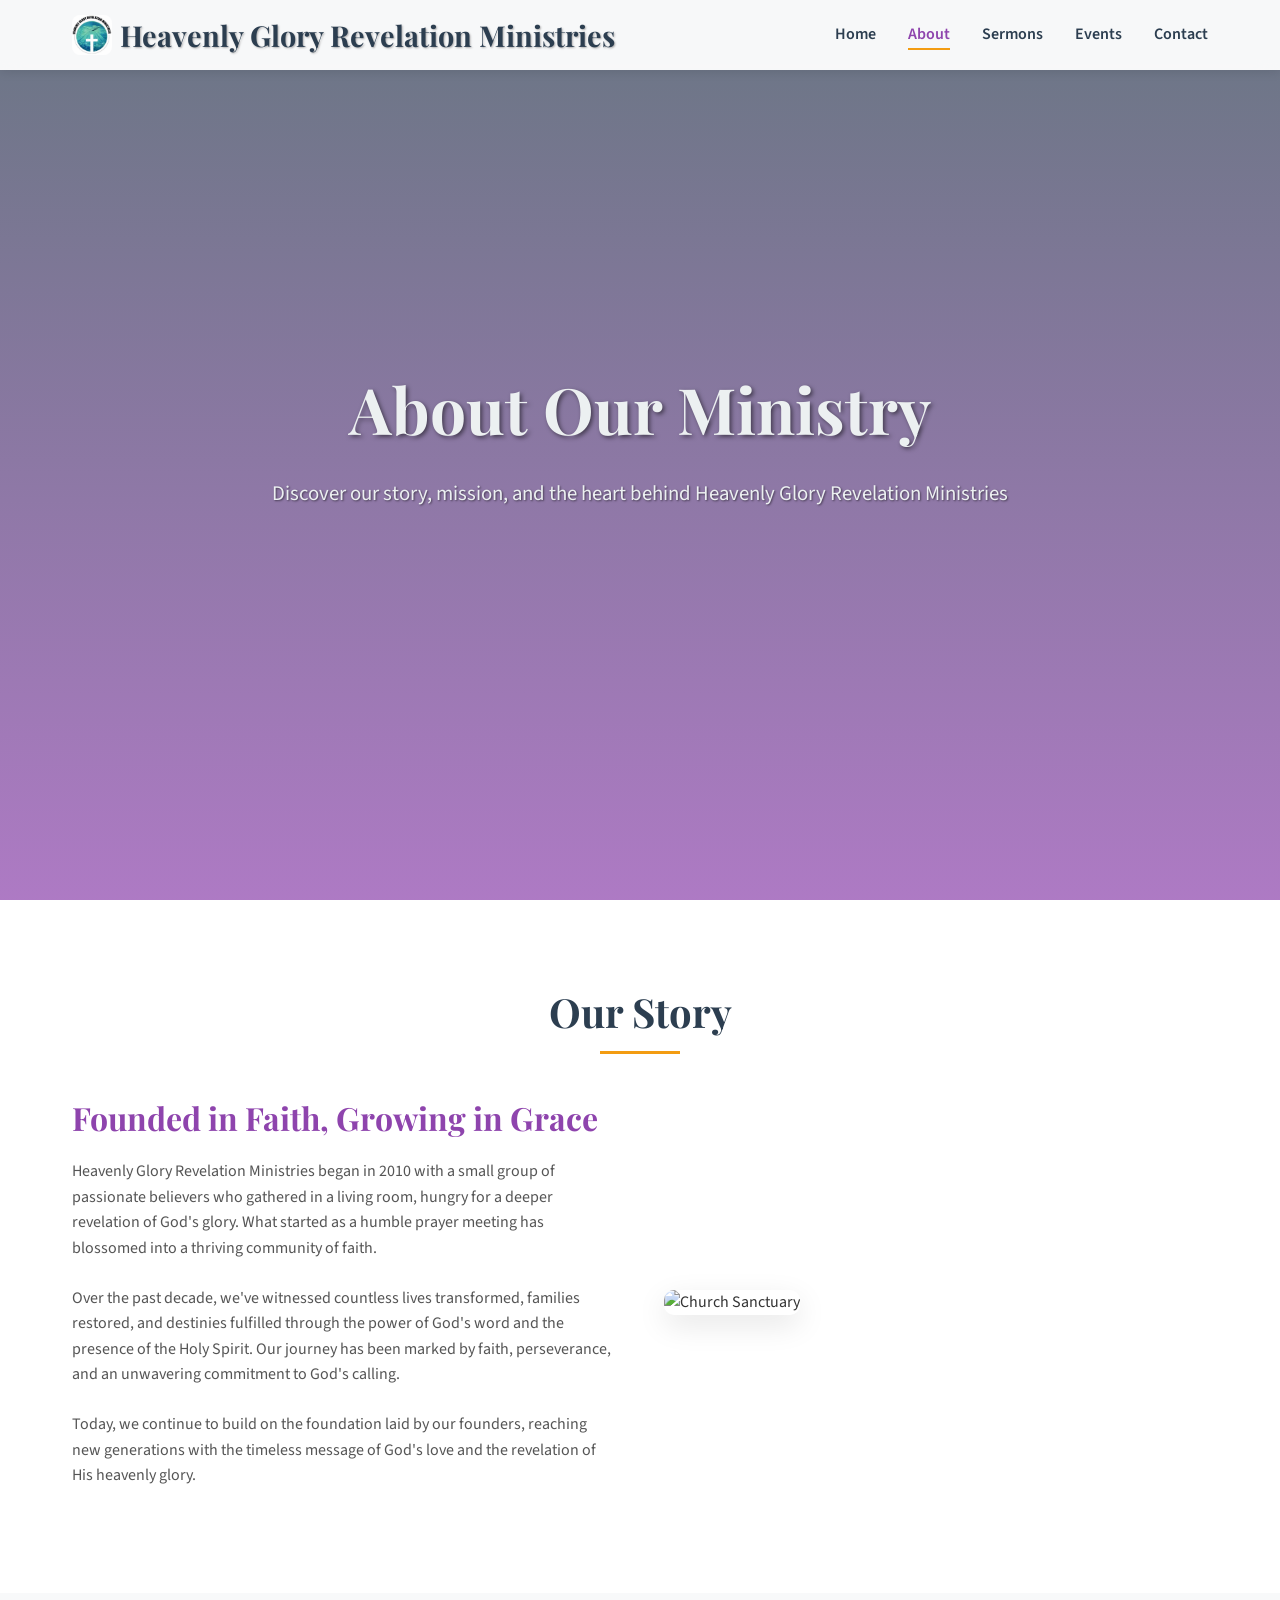
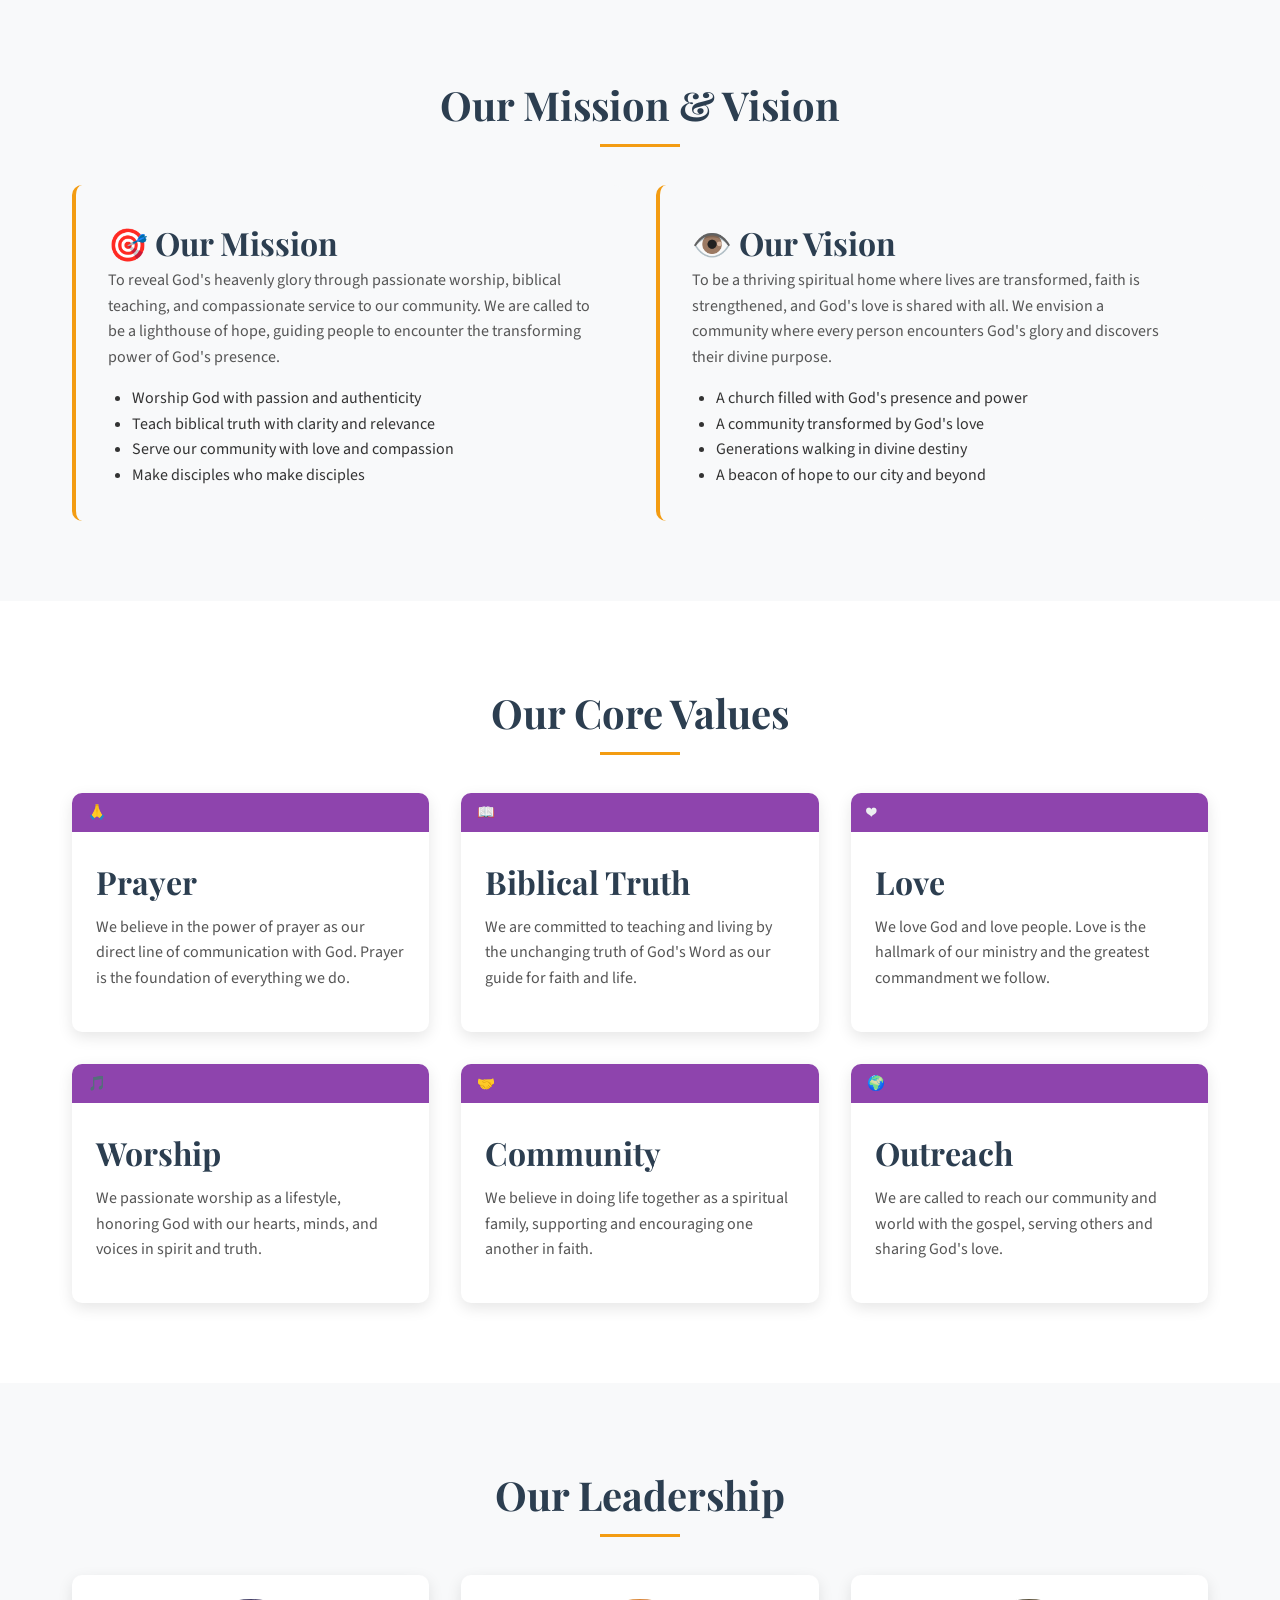
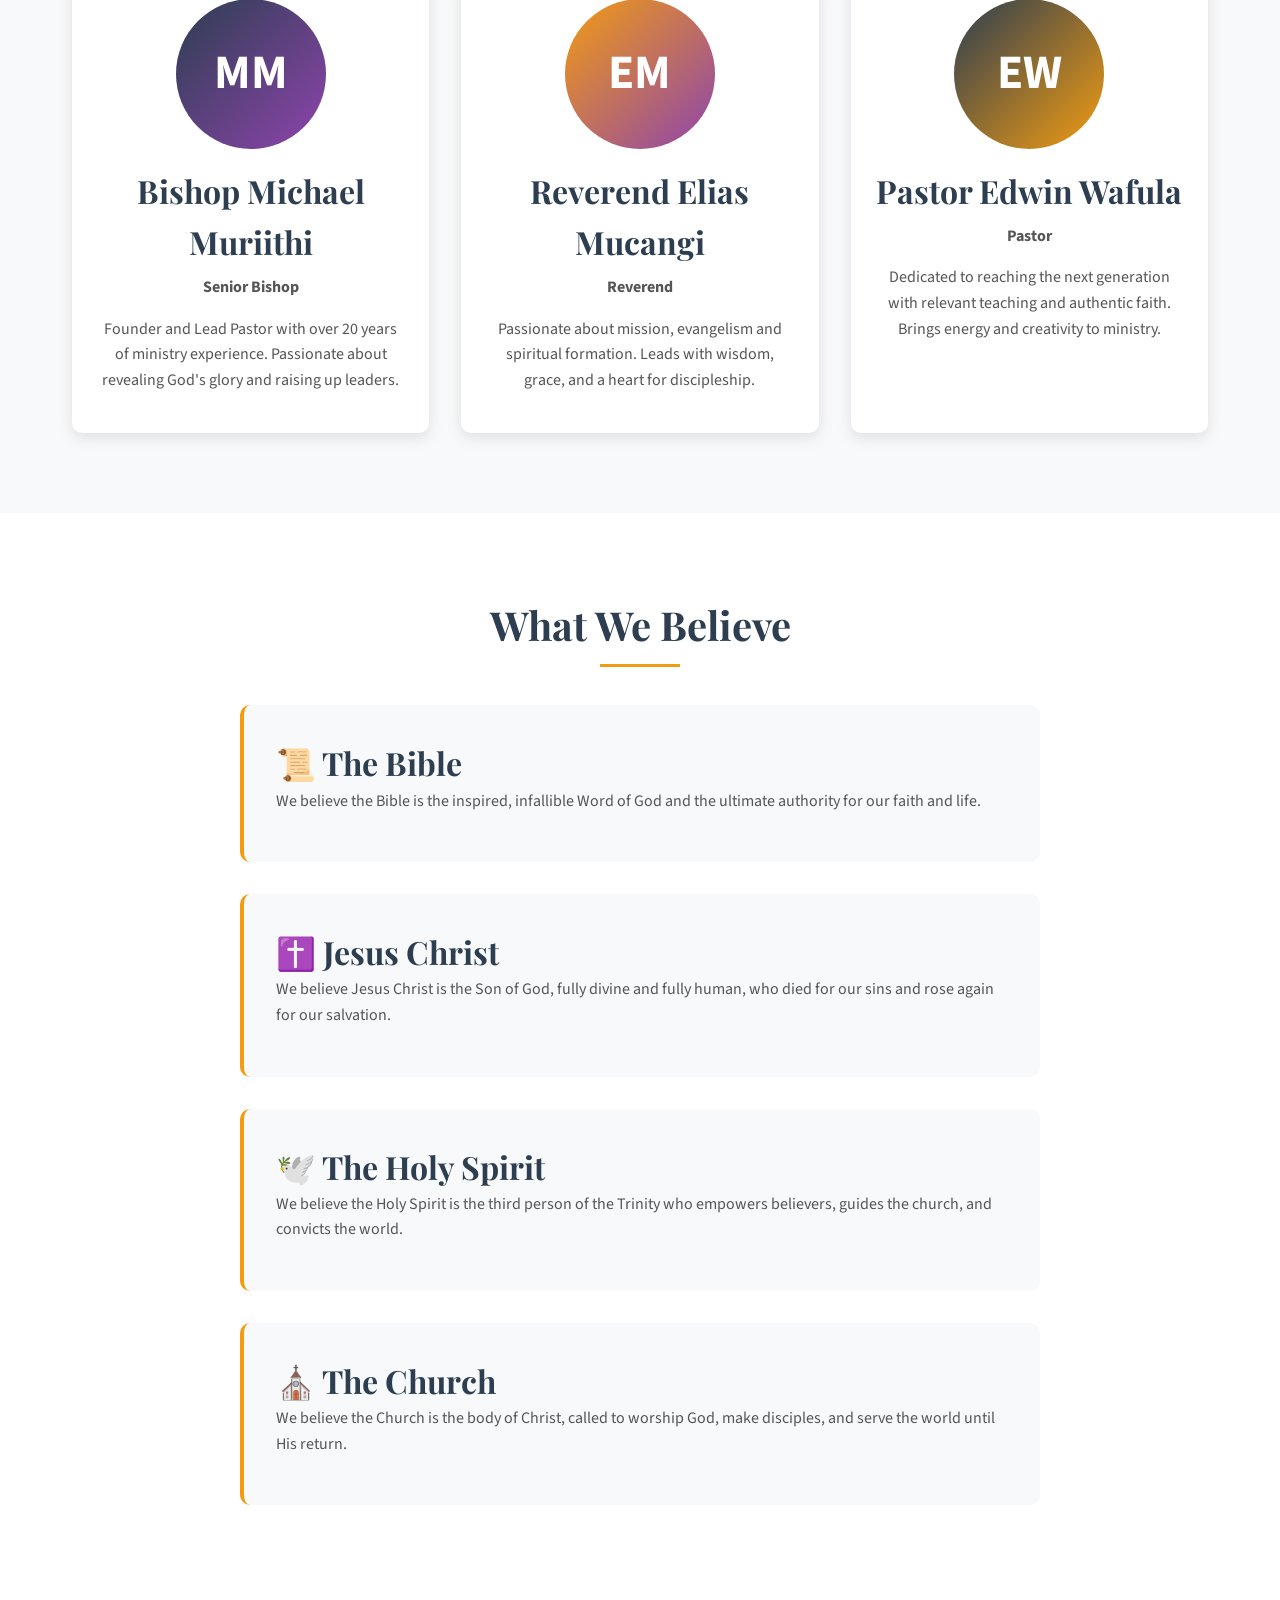
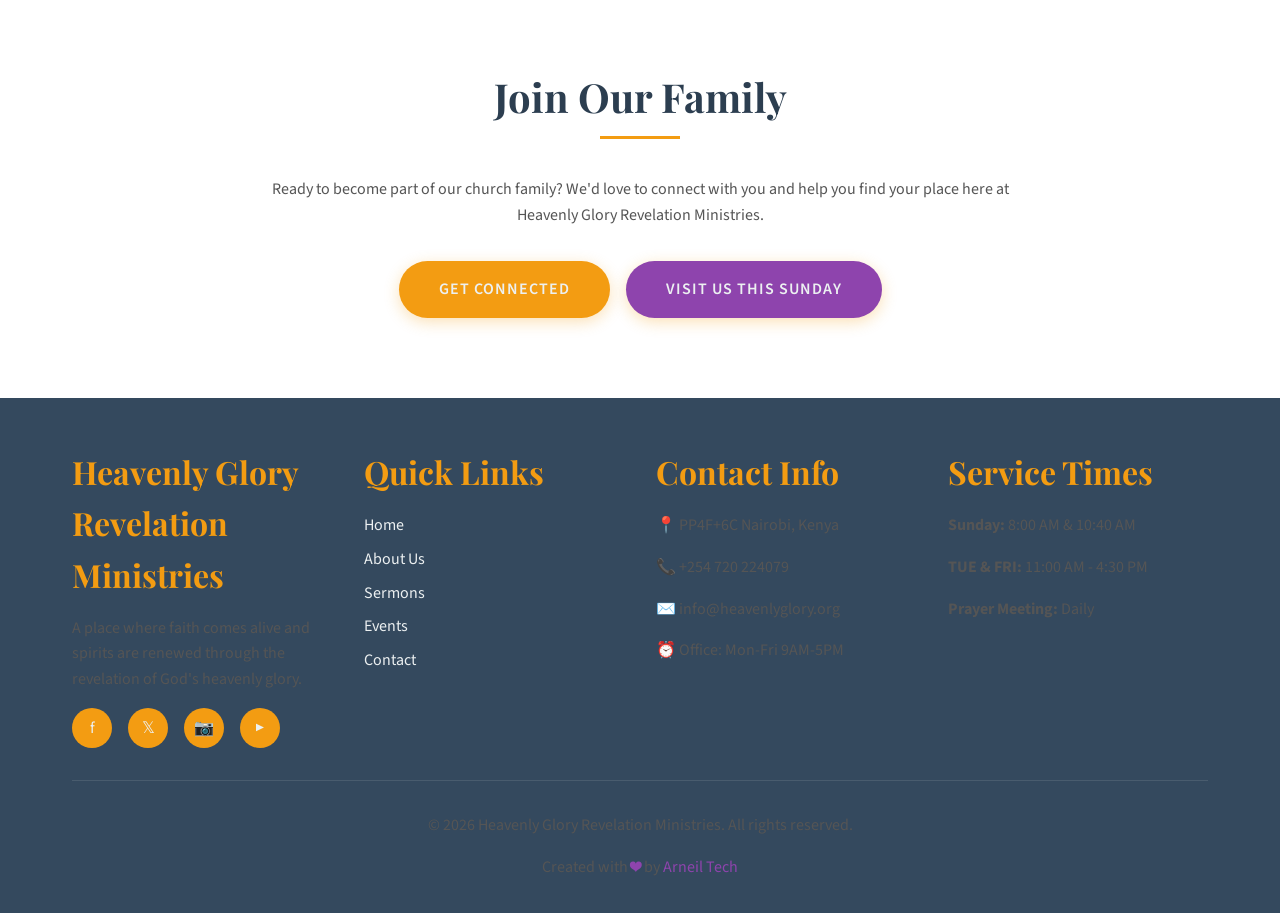
==== about.html @ be1e59b1 "Reorganize file structure for easy deployment - moved pages to root and updated all paths" ====
<!DOCTYPE html>
<html lang="en">
<head>
    <meta charset="UTF-8">
    <meta name="viewport" content="width=device-width, initial-scale=1.0">
    <title>About Us - Heavenly Glory Revelation Ministries</title>
    <meta name="description" content="Learn more about Heavenly Glory Revelation Ministries, our mission, vision, and leadership team">
    <meta name="keywords" content="about, church history, mission, vision, leadership">
    
    <!-- CSS -->
    <link rel="stylesheet" href="css/style.css">
    
    <!-- Favicon -->
    <link rel="icon" type="image/x-icon" href="Assets/images/favicon.ico">
</head>
<body>
    <!-- Navigation -->
    <nav class="navbar">
        <div class="nav-container">
            <a href="index.html" class="logo">
                <img src="Assets/images/logo.jpg" alt="Heavenly Glory Revelation Ministries">
                <span>Heavenly Glory Revelation Ministries</span>
            </a>
            <ul class="nav-links">
                <li><a href="index.html">Home</a></li>
                <li><a href="about.html" class="active">About</a></li>
                <li><a href="sermons.html">Sermons</a></li>
                <li><a href="events.html">Events</a></li>
                <li><a href="contact.html">Contact</a></li>
            </ul>
            <div class="hamburger">
                <span></span>
                <span></span>
                <span></span>
            </div>
        </div>
    </nav>

    <!-- Hero Section -->
    <section class="hero">
        <div class="hero-content">
            <h1>About Our Ministry</h1>
            <p>Discover our story, mission, and the heart behind Heavenly Glory Revelation Ministries</p>
        </div>
    </section>

    <!-- Our Story Section -->
    <section class="about-section">
        <div class="container">
            <h2 class="section-title">Our Story</h2>
            <div class="about-content">
                <div class="about-text">
                    <h3>Founded in Faith, Growing in Grace</h3>
                    <p>Heavenly Glory Revelation Ministries began in 2010 with a small group of passionate believers who gathered in a living room, hungry for a deeper revelation of God's glory. What started as a humble prayer meeting has blossomed into a thriving community of faith.</p>
                    <p>Over the past decade, we've witnessed countless lives transformed, families restored, and destinies fulfilled through the power of God's word and the presence of the Holy Spirit. Our journey has been marked by faith, perseverance, and an unwavering commitment to God's calling.</p>
                    <p>Today, we continue to build on the foundation laid by our founders, reaching new generations with the timeless message of God's love and the revelation of His heavenly glory.</p>
                </div>
                <div class="about-image">
                    <img src="https://images.unsplash.com/photo-1513836279014-a89f7a76ae86?ixlib=rb-4.0.3&ixid=M3wxMjA3fDB8MHxwaG90by1wYWdlfHx8fGVufDB8fHx8fA%3D%3D&auto=format&fit=crop&w=2070&q=80" alt="Church Sanctuary" style="width: 100%; border-radius: 10px; box-shadow: 0 10px 30px rgba(0,0,0,0.1);">
                </div>
            </div>
        </div>
    </section>

    <!-- Mission & Vision Section -->
    <section class="events-section">
        <div class="container">
            <h2 class="section-title">Our Mission & Vision</h2>
            <div class="mission-vision">
                <div class="mission">
                    <h3>🎯 Our Mission</h3>
                    <p>To reveal God's heavenly glory through passionate worship, biblical teaching, and compassionate service to our community. We are called to be a lighthouse of hope, guiding people to encounter the transforming power of God's presence.</p>
                    <ul style="margin-top: 1rem; padding-left: 1.5rem;">
                        <li>Worship God with passion and authenticity</li>
                        <li>Teach biblical truth with clarity and relevance</li>
                        <li>Serve our community with love and compassion</li>
                        <li>Make disciples who make disciples</li>
                    </ul>
                </div>
                <div class="vision">
                    <h3>👁️ Our Vision</h3>
                    <p>To be a thriving spiritual home where lives are transformed, faith is strengthened, and God's love is shared with all. We envision a community where every person encounters God's glory and discovers their divine purpose.</p>
                    <ul style="margin-top: 1rem; padding-left: 1.5rem;">
                        <li>A church filled with God's presence and power</li>
                        <li>A community transformed by God's love</li>
                        <li>Generations walking in divine destiny</li>
                        <li>A beacon of hope to our city and beyond</li>
                    </ul>
                </div>
            </div>
        </div>
    </section>

    <!-- Core Values Section -->
    <section class="about-section">
        <div class="container">
            <h2 class="section-title">Our Core Values</h2>
            <div class="sermons-grid">
                <div class="sermon-card">
                    <div class="sermon-date">🙏</div>
                    <div class="sermon-content">
                        <h3>Prayer</h3>
                        <p>We believe in the power of prayer as our direct line of communication with God. Prayer is the foundation of everything we do.</p>
                    </div>
                </div>
                
                <div class="sermon-card">
                    <div class="sermon-date">📖</div>
                    <div class="sermon-content">
                        <h3>Biblical Truth</h3>
                        <p>We are committed to teaching and living by the unchanging truth of God's Word as our guide for faith and life.</p>
                    </div>
                </div>
                
                <div class="sermon-card">
                    <div class="sermon-date">❤️</div>
                    <div class="sermon-content">
                        <h3>Love</h3>
                        <p>We love God and love people. Love is the hallmark of our ministry and the greatest commandment we follow.</p>
                    </div>
                </div>
                
                <div class="sermon-card">
                    <div class="sermon-date">🎵</div>
                    <div class="sermon-content">
                        <h3>Worship</h3>
                        <p>We passionate worship as a lifestyle, honoring God with our hearts, minds, and voices in spirit and truth.</p>
                    </div>
                </div>
                
                <div class="sermon-card">
                    <div class="sermon-date">🤝</div>
                    <div class="sermon-content">
                        <h3>Community</h3>
                        <p>We believe in doing life together as a spiritual family, supporting and encouraging one another in faith.</p>
                    </div>
                </div>
                
                <div class="sermon-card">
                    <div class="sermon-date">🌍</div>
                    <div class="sermon-content">
                        <h3>Outreach</h3>
                        <p>We are called to reach our community and world with the gospel, serving others and sharing God's love.</p>
                    </div>
                </div>
            </div>
        </div>
    </section>

    <!-- Leadership Section -->
    <section class="events-section">
        <div class="container">
            <h2 class="section-title">Our Leadership</h2>
            <div class="sermons-grid">
                <div class="sermon-card">
                    <div class="sermon-content" style="text-align: center;">
                        <div style="width: 150px; height: 150px; border-radius: 50%; background: linear-gradient(135deg, var(--primary-color), var(--accent-color)); margin: 0 auto 1rem; display: flex; align-items: center; justify-content: center; color: white; font-size: 3rem; font-weight: bold;">MM</div>
                        <h3>Bishop  Michael Muriithi</h3>
                        <p><strong>Senior Bishop</strong></p>
                        <p>Founder and Lead Pastor with over 20 years of ministry experience. Passionate about revealing God's glory and raising up leaders.</p>
                    </div>
                </div>
                
                <div class="sermon-card">
                    <div class="sermon-content" style="text-align: center;">
                        <div style="width: 150px; height: 150px; border-radius: 50%; background: linear-gradient(135deg, var(--secondary-color), var(--accent-color)); margin: 0 auto 1rem; display: flex; align-items: center; justify-content: center; color: white; font-size: 3rem; font-weight: bold;">EM</div>
                        <h3>Reverend Elias Mucangi</h3>
                        <p><strong>Reverend</strong></p>
                        <p>Passionate about mission, evangelism  and spiritual formation. Leads with wisdom, grace, and a heart for discipleship.</p>
                    </div>
                </div>
                
                <div class="sermon-card">
                    <div class="sermon-content" style="text-align: center;">
                        <div style="width: 150px; height: 150px; border-radius: 50%; background: linear-gradient(135deg, var(--primary-color), var(--secondary-color)); margin: 0 auto 1rem; display: flex; align-items: center; justify-content: center; color: white; font-size: 3rem; font-weight: bold;">EW</div>
                        <h3>Pastor Edwin Wafula</h3>
                        <p><strong>Pastor</strong></p>
                        <p>Dedicated to reaching the next generation with relevant teaching and authentic faith. Brings energy and creativity to ministry.</p>
                    </div>
                </div>
            </div>
        </div>
    </section>

    <!-- Statement of Faith Section -->
    <section class="about-section">
        <div class="container">
            <h2 class="section-title">What We Believe</h2>
            <div style="max-width: 800px; margin: 0 auto;">
                <div class="mission" style="margin-bottom: 2rem;">
                    <h3>📜 The Bible</h3>
                    <p>We believe the Bible is the inspired, infallible Word of God and the ultimate authority for our faith and life.</p>
                </div>
                
                <div class="vision" style="margin-bottom: 2rem;">
                    <h3>✝️ Jesus Christ</h3>
                    <p>We believe Jesus Christ is the Son of God, fully divine and fully human, who died for our sins and rose again for our salvation.</p>
                </div>
                
                <div class="mission" style="margin-bottom: 2rem;">
                    <h3>🕊️ The Holy Spirit</h3>
                    <p>We believe the Holy Spirit is the third person of the Trinity who empowers believers, guides the church, and convicts the world.</p>
                </div>
                
                <div class="vision">
                    <h3>⛪ The Church</h3>
                    <p>We believe the Church is the body of Christ, called to worship God, make disciples, and serve the world until His return.</p>
                </div>
            </div>
        </div>
    </section>

    <!-- Call to Action Section -->
    <section class="contact-section">
        <div class="container">
            <h2 class="section-title">Join Our Family</h2>
            <div style="text-align: center; max-width: 800px; margin: 0 auto;">
                <p>Ready to become part of our church family? We'd love to connect with you and help you find your place here at Heavenly Glory Revelation Ministries.</p>
                <div style="display: flex; gap: 1rem; justify-content: center; margin-top: 2rem; flex-wrap: wrap;">
                    <a href="contact.html" class="cta-button">Get Connected</a>
                    <a href="events.html" class="cta-button" style="background: var(--accent-color);">Visit Us This Sunday</a>
                </div>
            </div>
        </div>
    </section>

    <!-- Footer -->
    <footer>
        <div class="container">
            <div class="footer-content">
                <div class="footer-section">
                    <h3>Heavenly Glory Revelation Ministries</h3>
                    <p>A place where faith comes alive and spirits are renewed through the revelation of God's heavenly glory.</p>
                    <div class="social-links">
                        <a href="#" aria-label="Facebook">f</a>
                        <a href="#" aria-label="Twitter">𝕏</a>
                        <a href="#" aria-label="Instagram">📷</a>
                        <a href="#" aria-label="YouTube">▶</a>
                    </div>
                </div>
                
                <div class="footer-section">
                    <h3>Quick Links</h3>
                    <ul>
                        <li><a href="index.html">Home</a></li>
                        <li><a href="about.html">About Us</a></li>
                        <li><a href="sermons.html">Sermons</a></li>
                        <li><a href="events.html">Events</a></li>
                        <li><a href="contact.html">Contact</a></li>
                    </ul>
                </div>
                
                <div class="footer-section">
                    <h3>Contact Info</h3>
                    <p>📍 PP4F+6C Nairobi, Kenya</p>
                    <p>📞 +254 720 224079</p>
                    <p>✉️ info@heavenlyglory.org</p>
                    <p>⏰ Office: Mon-Fri 9AM-5PM</p>
                </div>
                
                <div class="footer-section">
                    <h3>Service Times</h3>
                    <p><strong>Sunday:</strong> 8:00 AM & 10:40 AM</p>
                    <p><strong>TUE & FRI:</strong> 11:00 AM - 4:30 PM</p>
                    <p><strong>Prayer Meeting:</strong> Daily</p>
                </div>
            </div>
            
            <div class="footer-bottom">
                <p>&copy; 2024 Heavenly Glory Revelation Ministries. All rights reserved.</p>
                <p>Created with <span style="color: var(--accent-color);">❤</span> by <span style="color: var(--accent-color); text-decoration: none;">Arneil Tech</span></p>
            </div>
        </div>
    </footer>

    <!-- JavaScript -->
    <script src="js/script.js"></script>
</body>
</html>
---- css/style.css ----
/* Import Google Fonts */
@import url('https://fonts.googleapis.com/css2?family=Playfair+Display:wght@400;700&family=Source+Sans+Pro:wght@300;400;600;700&display=swap');

/* Reset and Base Styles */
* {
    margin: 0;
    padding: 0;
    box-sizing: border-box;
}

html {
    scroll-behavior: smooth;
}

body {
    font-family: 'Source Sans Pro', sans-serif;
    line-height: 1.6;
    color: #333;
    background-color: #f8f9fa;
}

/* Typography */
h1, h2, h3, h4, h5, h6 {
    font-family: 'Playfair Display', serif;
    font-weight: 700;
    color: #2c3e50;
}

h1 { font-size: 3rem; }
h2 { font-size: 2.5rem; }
h3 { font-size: 2rem; }
h4 { font-size: 1.5rem; }

p {
    margin-bottom: 1rem;
    color: #555;
}

/* Colors */
:root {
    --primary-color: #2c3e50; /* Deep blue */
    --secondary-color: #f39c12; /* Gold */
    --accent-color: #8e44ad; /* Purple */
    --text-light: #ecf0f1;
    --text-dark: #2c3e50;
    --bg-light: #f8f9fa;
    --bg-dark: #34495e;
    --white: #ffffff;
}

/* Navigation */
.navbar {
    position: fixed;
    top: 0;
    width: 100%;
    background: rgba(255, 255, 255, 0.95);
    backdrop-filter: blur(10px);
    box-shadow: 0 2px 10px rgba(0, 0, 0, 0.1);
    z-index: 1000;
    transition: all 0.3s ease;
}

.nav-container {
    max-width: 1200px;
    margin: 0 auto;
    padding: 0 2rem;
    display: flex;
    justify-content: space-between;
    align-items: center;
    height: 70px;
}

.logo {
    font-family: 'Playfair Display', serif;
    font-size: 1.8rem;
    font-weight: 700;
    color: var(--primary-color);
    text-decoration: none;
    display: flex;
    align-items: center;
    gap: 0.5rem;
    text-shadow: 1px 1px 2px rgba(0, 0, 0, 0.3);
}

.logo img {
    height: 40px;
    width: auto;
    border-radius: 8px;
    object-fit: contain;
}

@media (max-width: 768px) {
    .logo img {
        height: 35px;
    }
    
    .logo span {
        font-size: 1.2rem;
        display: inline-block;
    }
}

@media (max-width: 480px) {
    .logo img {
        height: 30px;
    }
    
    .logo span {
        font-size: 1rem;
        display: inline-block;
    }
}

.nav-links {
    display: flex;
    list-style: none;
    gap: 2rem;
}

.nav-links a {
    text-decoration: none;
    color: var(--text-dark);
    font-weight: 600;
    transition: color 0.3s ease;
    position: relative;
}

.nav-links a:hover,
.nav-links a.active {
    color: var(--accent-color);
}

.nav-links a::after {
    content: '';
    position: absolute;
    bottom: -5px;
    left: 0;
    width: 0;
    height: 2px;
    background: var(--secondary-color);
    transition: width 0.3s ease;
}

.nav-links a:hover::after,
.nav-links a.active::after {
    width: 100%;
}

/* Mobile Menu Toggle */
.hamburger {
    display: none;
    flex-direction: column;
    cursor: pointer;
    gap: 4px;
}

.hamburger span {
    width: 25px;
    height: 3px;
    background: var(--primary-color);
    transition: all 0.3s ease;
}

.hamburger.active span:nth-child(1) {
    transform: rotate(45deg) translate(5px, 5px);
}

.hamburger.active span:nth-child(2) {
    opacity: 0;
}

.hamburger.active span:nth-child(3) {
    transform: rotate(-45deg) translate(7px, -6px);
}

/* Hero Section */
.hero {
    height: 100vh;
    background: linear-gradient(rgba(44, 62, 80, 0.7), rgba(142, 68, 173, 0.7)), 
                url('https://images.unsplash.com/photo-1506905925346-21bda4d32df4?ixlib=rb-4.0.3&ixid=M3wxMjA3fDB8MHxwaG90by1wYWdlfHx8fGVufDB8fHx8fA%3D%3D&auto=format&fit=crop&w=2070&q=80');
    background-size: cover;
    background-position: center;
    background-attachment: fixed;
    display: flex;
    align-items: center;
    justify-content: center;
    text-align: center;
    color: var(--text-light);
    position: relative;
}

.hero-content {
    max-width: 800px;
    padding: 0 2rem;
    animation: fadeInUp 1s ease;
}

.hero h1 {
    font-size: 4rem;
    margin-bottom: 1rem;
    color: var(--text-light);
    text-shadow: 2px 2px 4px rgba(0, 0, 0, 0.5);
}

.hero p {
    font-size: 1.3rem;
    margin-bottom: 2rem;
    color: var(--text-light);
    text-shadow: 1px 1px 2px rgba(0, 0, 0, 0.5);
}

.cta-button {
    display: inline-block;
    padding: 1rem 2.5rem;
    background: var(--secondary-color);
    color: var(--text-light);
    text-decoration: none;
    border-radius: 50px;
    font-weight: 600;
    transition: all 0.3s ease;
    text-transform: uppercase;
    letter-spacing: 1px;
    box-shadow: 0 4px 15px rgba(243, 156, 18, 0.3);
}

.cta-button:hover {
    background: #e67e22;
    transform: translateY(-2px);
    box-shadow: 0 6px 20px rgba(243, 156, 18, 0.4);
}

/* Sections */
section {
    padding: 5rem 0;
}

.container {
    max-width: 1200px;
    margin: 0 auto;
    padding: 0 2rem;
}

.section-title {
    text-align: center;
    margin-bottom: 3rem;
    position: relative;
}

.section-title::after {
    content: '';
    position: absolute;
    bottom: -10px;
    left: 50%;
    transform: translateX(-50%);
    width: 80px;
    height: 3px;
    background: var(--secondary-color);
}

/* About Section */
.about-section {
    background: var(--white);
}

.about-content {
    display: grid;
    grid-template-columns: 1fr 1fr;
    gap: 3rem;
    align-items: center;
}

.about-text h3 {
    color: var(--accent-color);
    margin-bottom: 1rem;
}

.about-text p {
    margin-bottom: 1.5rem;
}

.mission-vision {
    display: grid;
    grid-template-columns: 1fr 1fr;
    gap: 2rem;
    margin-top: 2rem;
}

.mission, .vision {
    padding: 2rem;
    background: var(--bg-light);
    border-radius: 10px;
    border-left: 4px solid var(--secondary-color);
}

.mission h4, .vision h4 {
    color: var(--primary-color);
    margin-bottom: 1rem;
}

/* Sermons Section */
.sermons-grid {
    display: grid;
    grid-template-columns: repeat(auto-fit, minmax(350px, 1fr));
    gap: 2rem;
}

.sermon-card {
    background: var(--white);
    border-radius: 10px;
    overflow: hidden;
    box-shadow: 0 5px 15px rgba(0, 0, 0, 0.1);
    transition: transform 0.3s ease, box-shadow 0.3s ease;
}

.sermon-card:hover {
    transform: translateY(-5px);
    box-shadow: 0 10px 25px rgba(0, 0, 0, 0.15);
}

.sermon-date {
    background: var(--accent-color);
    color: var(--text-light);
    padding: 0.5rem 1rem;
    font-size: 0.9rem;
    font-weight: 600;
}

.sermon-content {
    padding: 1.5rem;
}

.sermon-content h3 {
    margin-bottom: 0.5rem;
    color: var(--primary-color);
}

.sermon-content p {
    margin-bottom: 1rem;
}

.sermon-link {
    color: var(--accent-color);
    text-decoration: none;
    font-weight: 600;
    transition: color 0.3s ease;
}

.sermon-link:hover {
    color: var(--secondary-color);
}

/* Events Section */
.events-section {
    background: var(--bg-light);
}

.events-list {
    display: grid;
    gap: 2rem;
}

.event-card {
    background: var(--white);
    border-radius: 10px;
    padding: 2rem;
    display: flex;
    gap: 2rem;
    align-items: center;
    box-shadow: 0 3px 10px rgba(0, 0, 0, 0.1);
    transition: transform 0.3s ease;
}

.event-card:hover {
    transform: translateX(5px);
}

.event-date {
    background: var(--secondary-color);
    color: var(--text-light);
    padding: 1rem;
    border-radius: 10px;
    text-align: center;
    min-width: 80px;
}

.event-date .day {
    font-size: 1.5rem;
    font-weight: 700;
    display: block;
}

.event-date .month {
    font-size: 0.9rem;
    text-transform: uppercase;
}

.event-content h3 {
    color: var(--primary-color);
    margin-bottom: 0.5rem;
}

.event-content p {
    margin-bottom: 0.5rem;
}

.event-time {
    color: var(--accent-color);
    font-weight: 600;
    font-size: 0.9rem;
}

/* Contact Section */
.contact-section {
    background: var(--white);
}

.contact-content {
    display: grid;
    grid-template-columns: 1fr 1fr;
    gap: 3rem;
}

.contact-info {
    padding: 2rem;
    background: var(--bg-light);
    border-radius: 10px;
}

.contact-info h3 {
    color: var(--primary-color);
    margin-bottom: 1.5rem;
}

.contact-info p {
    margin-bottom: 1rem;
    display: flex;
    align-items: center;
    gap: 0.5rem;
}

.contact-form {
    background: var(--bg-light);
    padding: 2rem;
    border-radius: 10px;
}

.form-group {
    margin-bottom: 1.5rem;
}

.form-group label {
    display: block;
    margin-bottom: 0.5rem;
    font-weight: 600;
    color: var(--primary-color);
}

.form-group input,
.form-group textarea {
    width: 100%;
    padding: 0.75rem;
    border: 1px solid #ddd;
    border-radius: 5px;
    font-family: inherit;
    transition: border-color 0.3s ease;
}

.form-group input:focus,
.form-group textarea:focus {
    outline: none;
    border-color: var(--accent-color);
}

.form-group textarea {
    resize: vertical;
    min-height: 120px;
}

.submit-btn {
    background: var(--secondary-color);
    color: var(--text-light);
    padding: 0.75rem 2rem;
    border: none;
    border-radius: 50px;
    font-weight: 600;
    cursor: pointer;
    transition: all 0.3s ease;
    text-transform: uppercase;
    letter-spacing: 1px;
}

.submit-btn:hover {
    background: #e67e22;
    transform: translateY(-2px);
}

/* Footer */
footer {
    background: var(--bg-dark);
    color: var(--text-light);
    padding: 3rem 0 1rem;
}

.footer-content {
    display: grid;
    grid-template-columns: repeat(auto-fit, minmax(250px, 1fr));
    gap: 2rem;
    margin-bottom: 2rem;
}

.footer-section h3 {
    color: var(--secondary-color);
    margin-bottom: 1rem;
}

.footer-section p,
.footer-section ul {
    margin-bottom: 1rem;
}

.footer-section ul {
    list-style: none;
}

.footer-section ul li {
    margin-bottom: 0.5rem;
}

.footer-section a {
    color: var(--text-light);
    text-decoration: none;
    transition: color 0.3s ease;
}

.footer-section a:hover {
    color: var(--secondary-color);
}

.social-links {
    display: flex;
    gap: 1rem;
}

.social-links a {
    display: inline-flex;
    align-items: center;
    justify-content: center;
    width: 40px;
    height: 40px;
    background: var(--secondary-color);
    color: var(--text-light);
    border-radius: 50%;
    text-decoration: none;
    transition: all 0.3s ease;
}

.social-links a:hover {
    background: var(--accent-color);
    transform: translateY(-2px);
}

.footer-bottom {
    text-align: center;
    padding-top: 2rem;
    border-top: 1px solid rgba(255, 255, 255, 0.1);
    color: rgba(255, 255, 255, 0.7);
}

/* Animations */
@keyframes fadeInUp {
    from {
        opacity: 0;
        transform: translateY(30px);
    }
    to {
        opacity: 1;
        transform: translateY(0);
    }
}

.fade-in {
    animation: fadeInUp 0.8s ease;
}

/* Responsive Design */
@media (max-width: 768px) {
    .nav-links {
        display: none;
        position: absolute;
        top: 70px;
        left: 0;
        width: 100%;
        background: var(--white);
        flex-direction: column;
        padding: 2rem;
        box-shadow: 0 2px 10px rgba(0, 0, 0, 0.1);
    }

    .nav-links.active {
        display: flex;
    }

    .hamburger {
        display: flex;
    }

    .hero h1 {
        font-size: 2.5rem;
    }

    .hero p {
        font-size: 1.1rem;
    }

    .about-content {
        grid-template-columns: 1fr;
        gap: 2rem;
    }

    .mission-vision {
        grid-template-columns: 1fr;
    }

    .sermons-grid {
        grid-template-columns: 1fr;
    }

    .event-card {
        flex-direction: column;
        text-align: center;
    }

    .contact-content {
        grid-template-columns: 1fr;
    }

    .footer-content {
        grid-template-columns: 1fr;
        text-align: center;
    }

    .social-links {
        justify-content: center;
    }

    h1 { font-size: 2rem; }
    h2 { font-size: 1.8rem; }
    h3 { font-size: 1.5rem; }
}

@media (max-width: 480px) {
    .container {
        padding: 0 1rem;
    }

    .hero h1 {
        font-size: 2rem;
    }

    .hero p {
        font-size: 1rem;
    }

    .cta-button {
        padding: 0.75rem 1.5rem;
        font-size: 0.9rem;
    }

    section {
        padding: 3rem 0;
    }
}
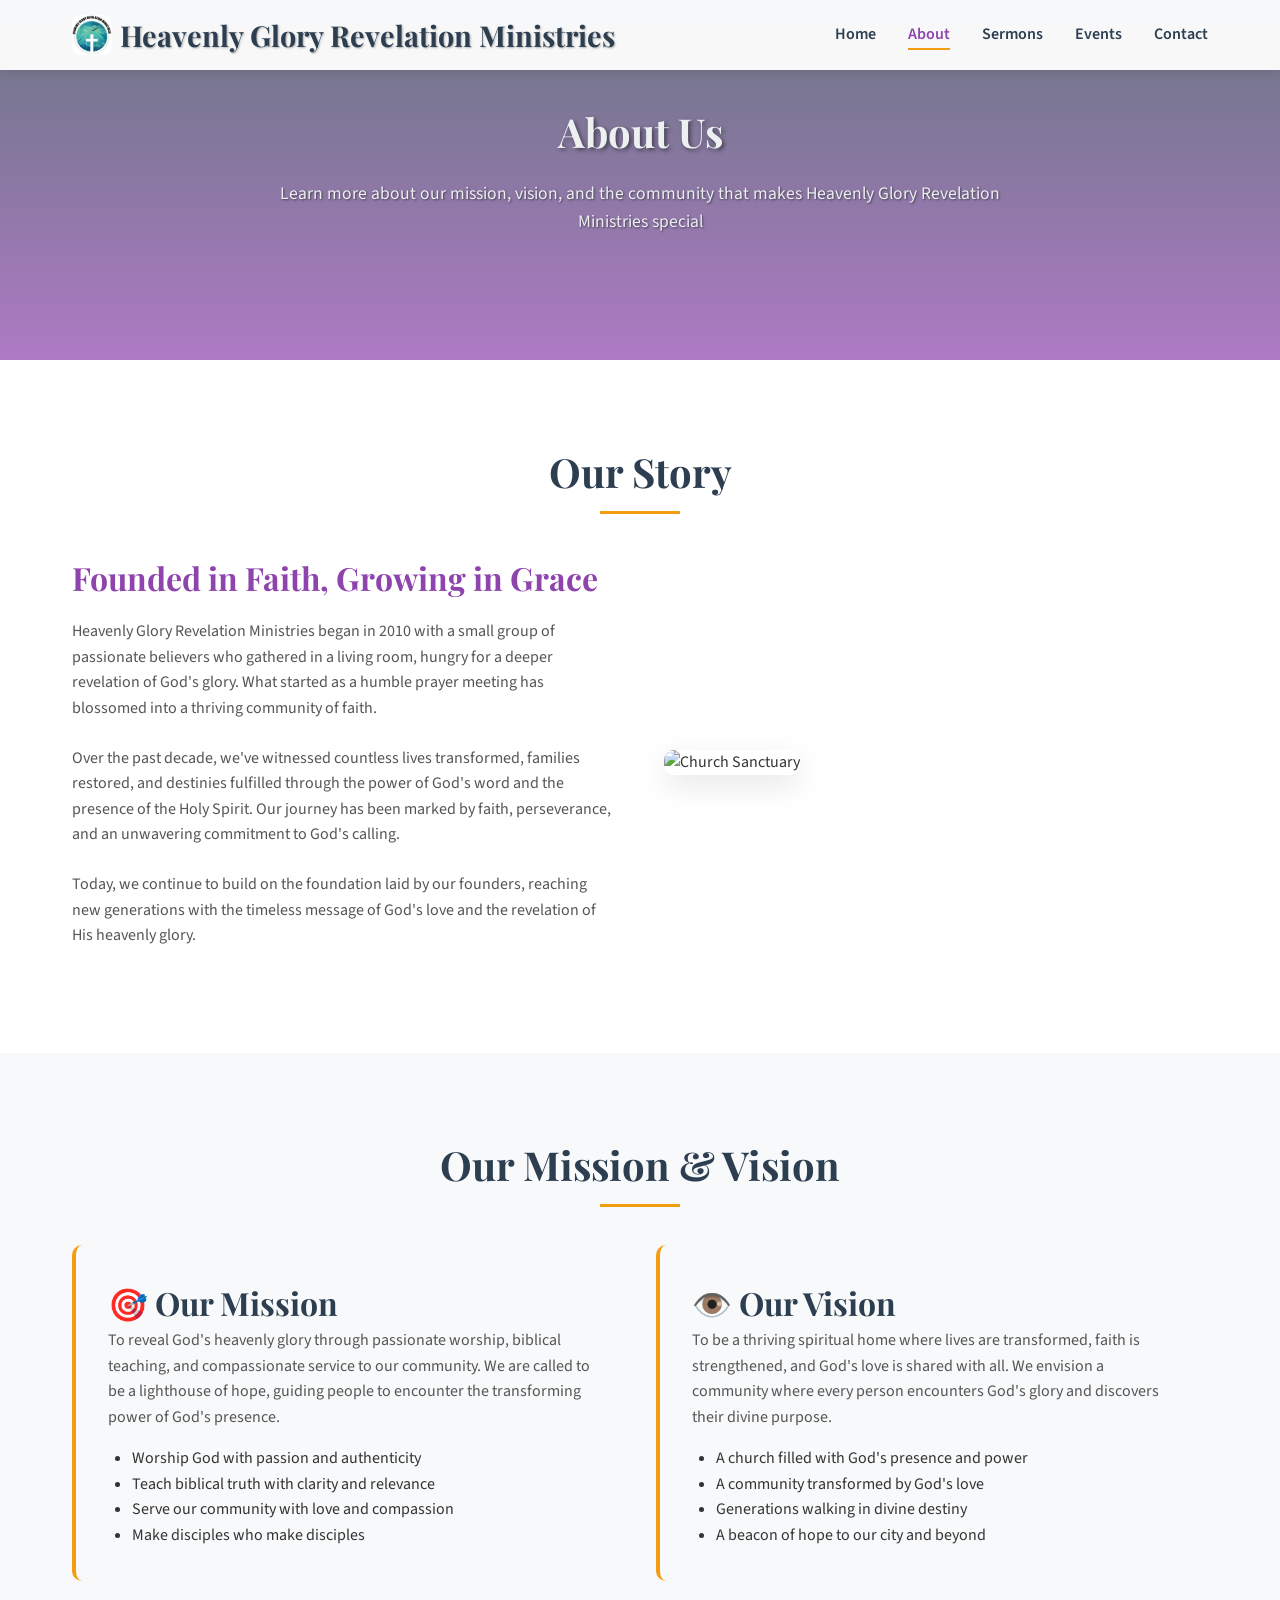
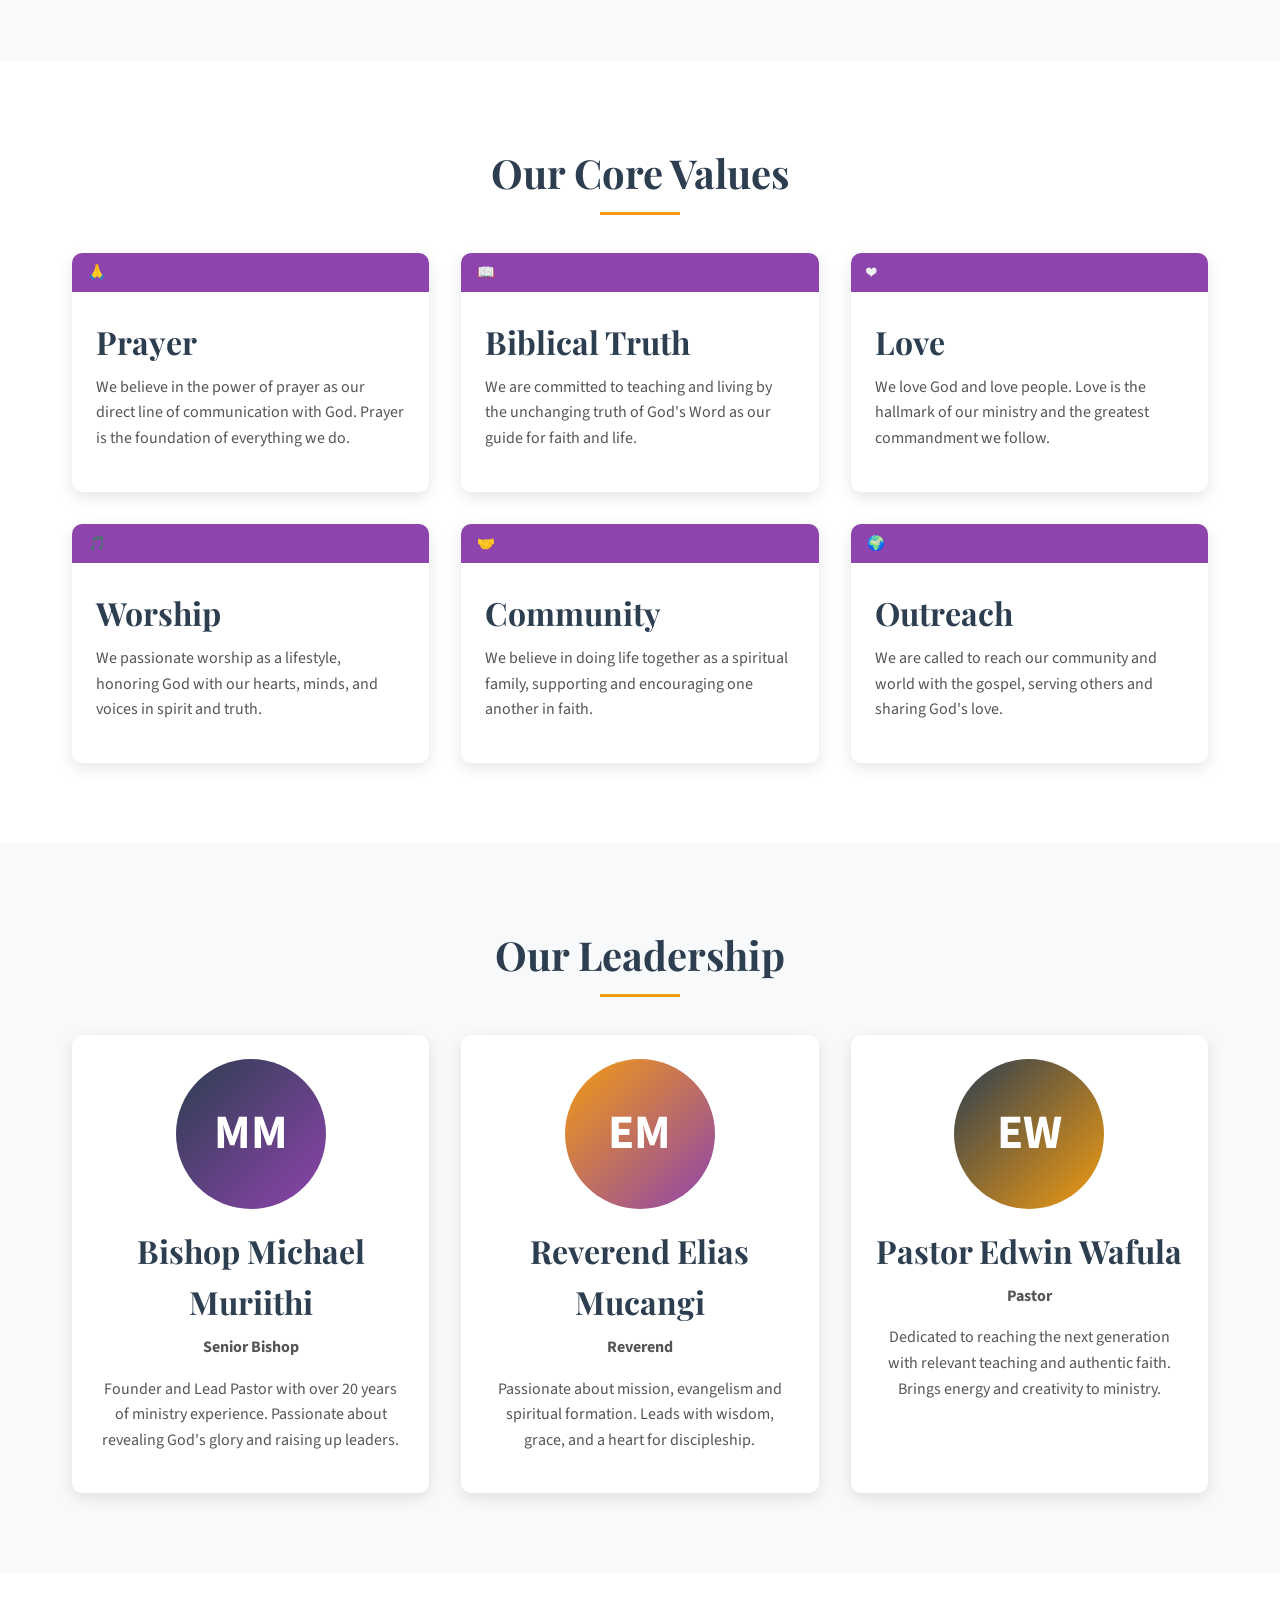
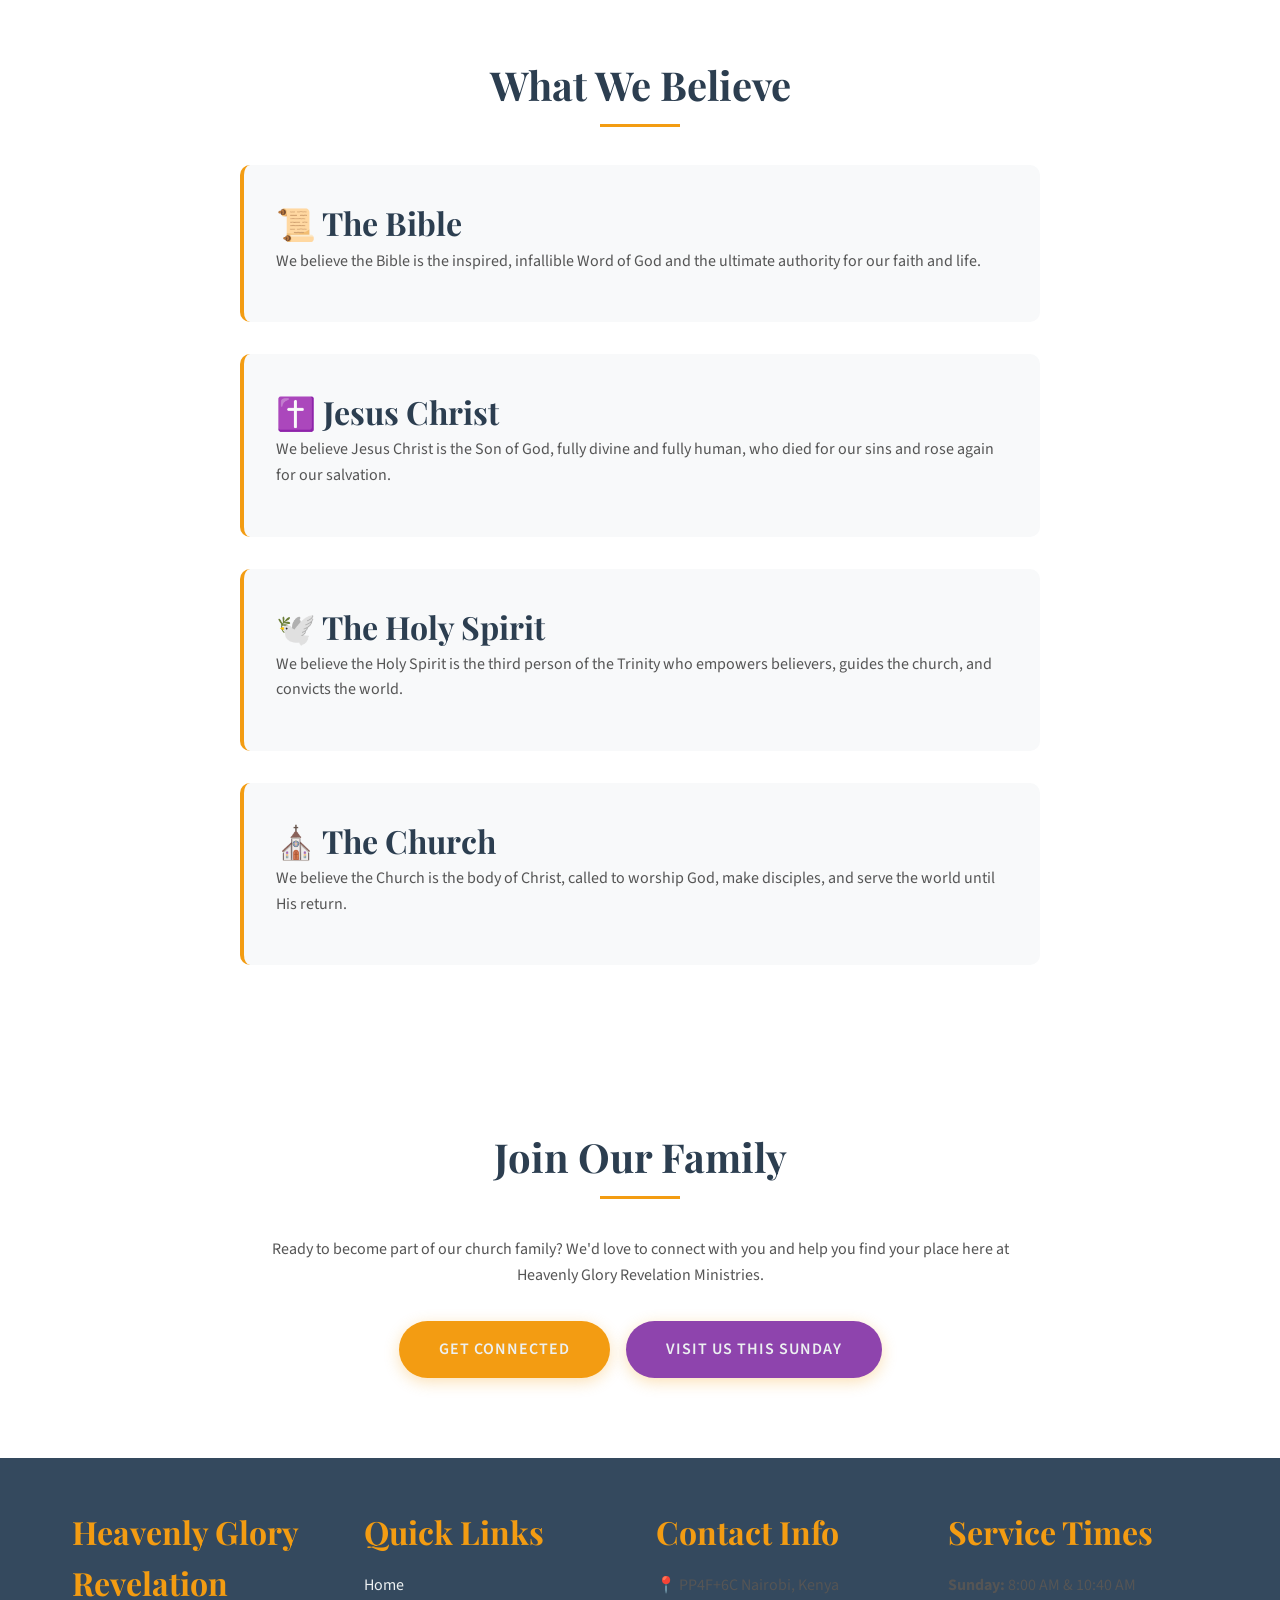
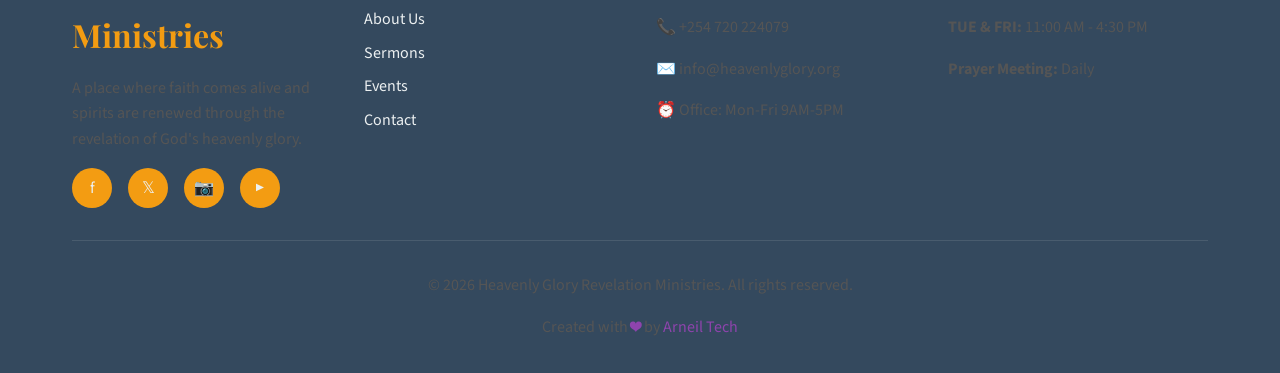
==== commit 66448618: "Update index page to fetch 6 videos instead of 4 to show different sermons than sermons page" ====
--- a/about.html
+++ b/about.html
@@ -37,10 +37,10 @@
     </nav>
 
     <!-- Hero Section -->
-    <section class="hero">
+    <section class="hero-small">
         <div class="hero-content">
-            <h1>About Our Ministry</h1>
-            <p>Discover our story, mission, and the heart behind Heavenly Glory Revelation Ministries</p>
+            <h1>About Us</h1>
+            <p>Learn more about our mission, vision, and the community that makes Heavenly Glory Revelation Ministries special</p>
         </div>
     </section>
 
--- a/css/style.css
+++ b/css/style.css
@@ -209,6 +209,67 @@
     text-shadow: 1px 1px 2px rgba(0, 0, 0, 0.5);
 }
 
+/* Smaller hero for non-index pages */
+.hero-small {
+    height: 40vh;
+    min-height: 300px;
+    background: linear-gradient(rgba(44, 62, 80, 0.7), rgba(142, 68, 173, 0.7)), 
+                url('https://images.unsplash.com/photo-1506905925346-21bda4d32df4?ixlib=rb-4.0.3&ixid=M3wxMjA3fDB8MHxwaG90by1wYWdlfHx8fGVufDB8fHx8fA%3D%3D&auto=format&fit=crop&w=2070&q=80');
+    background-size: cover;
+    background-position: center;
+    background-attachment: scroll;
+    display: flex;
+    align-items: center;
+    justify-content: center;
+    text-align: center;
+    color: var(--text-light);
+    position: relative;
+}
+
+.hero-small h1 {
+    font-size: 2.5rem;
+    margin-bottom: 1rem;
+    color: var(--text-light);
+    text-shadow: 2px 2px 4px rgba(0, 0, 0, 0.5);
+}
+
+.hero-small p {
+    font-size: 1.1rem;
+    margin-bottom: 1.5rem;
+    color: var(--text-light);
+    text-shadow: 1px 1px 2px rgba(0, 0, 0, 0.5);
+}
+
+@media (max-width: 768px) {
+    .hero-small {
+        height: 35vh;
+        min-height: 250px;
+    }
+    
+    .hero-small h1 {
+        font-size: 2rem;
+    }
+    
+    .hero-small p {
+        font-size: 1rem;
+    }
+}
+
+@media (max-width: 480px) {
+    .hero-small {
+        height: 30vh;
+        min-height: 200px;
+    }
+    
+    .hero-small h1 {
+        font-size: 1.8rem;
+    }
+    
+    .hero-small p {
+        font-size: 0.9rem;
+    }
+}
+
 .cta-button {
     display: inline-block;
     padding: 1rem 2.5rem;
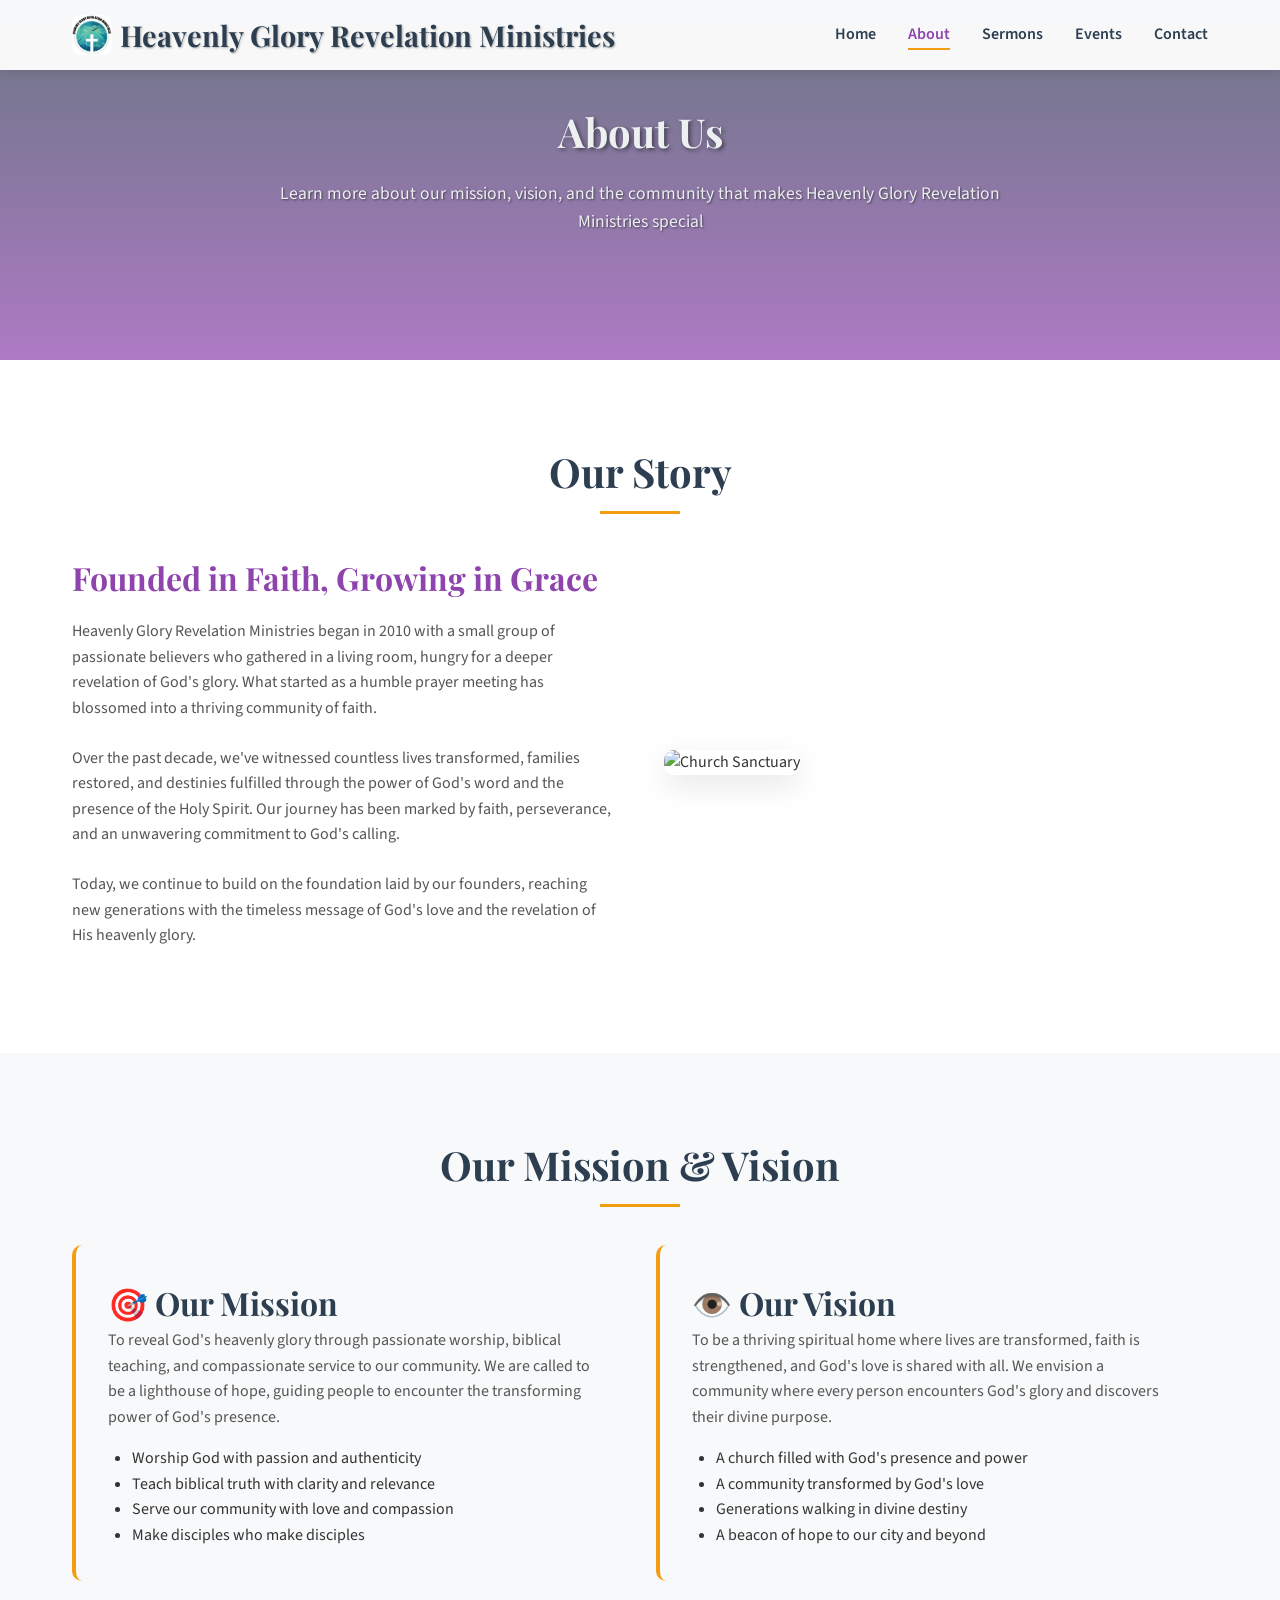
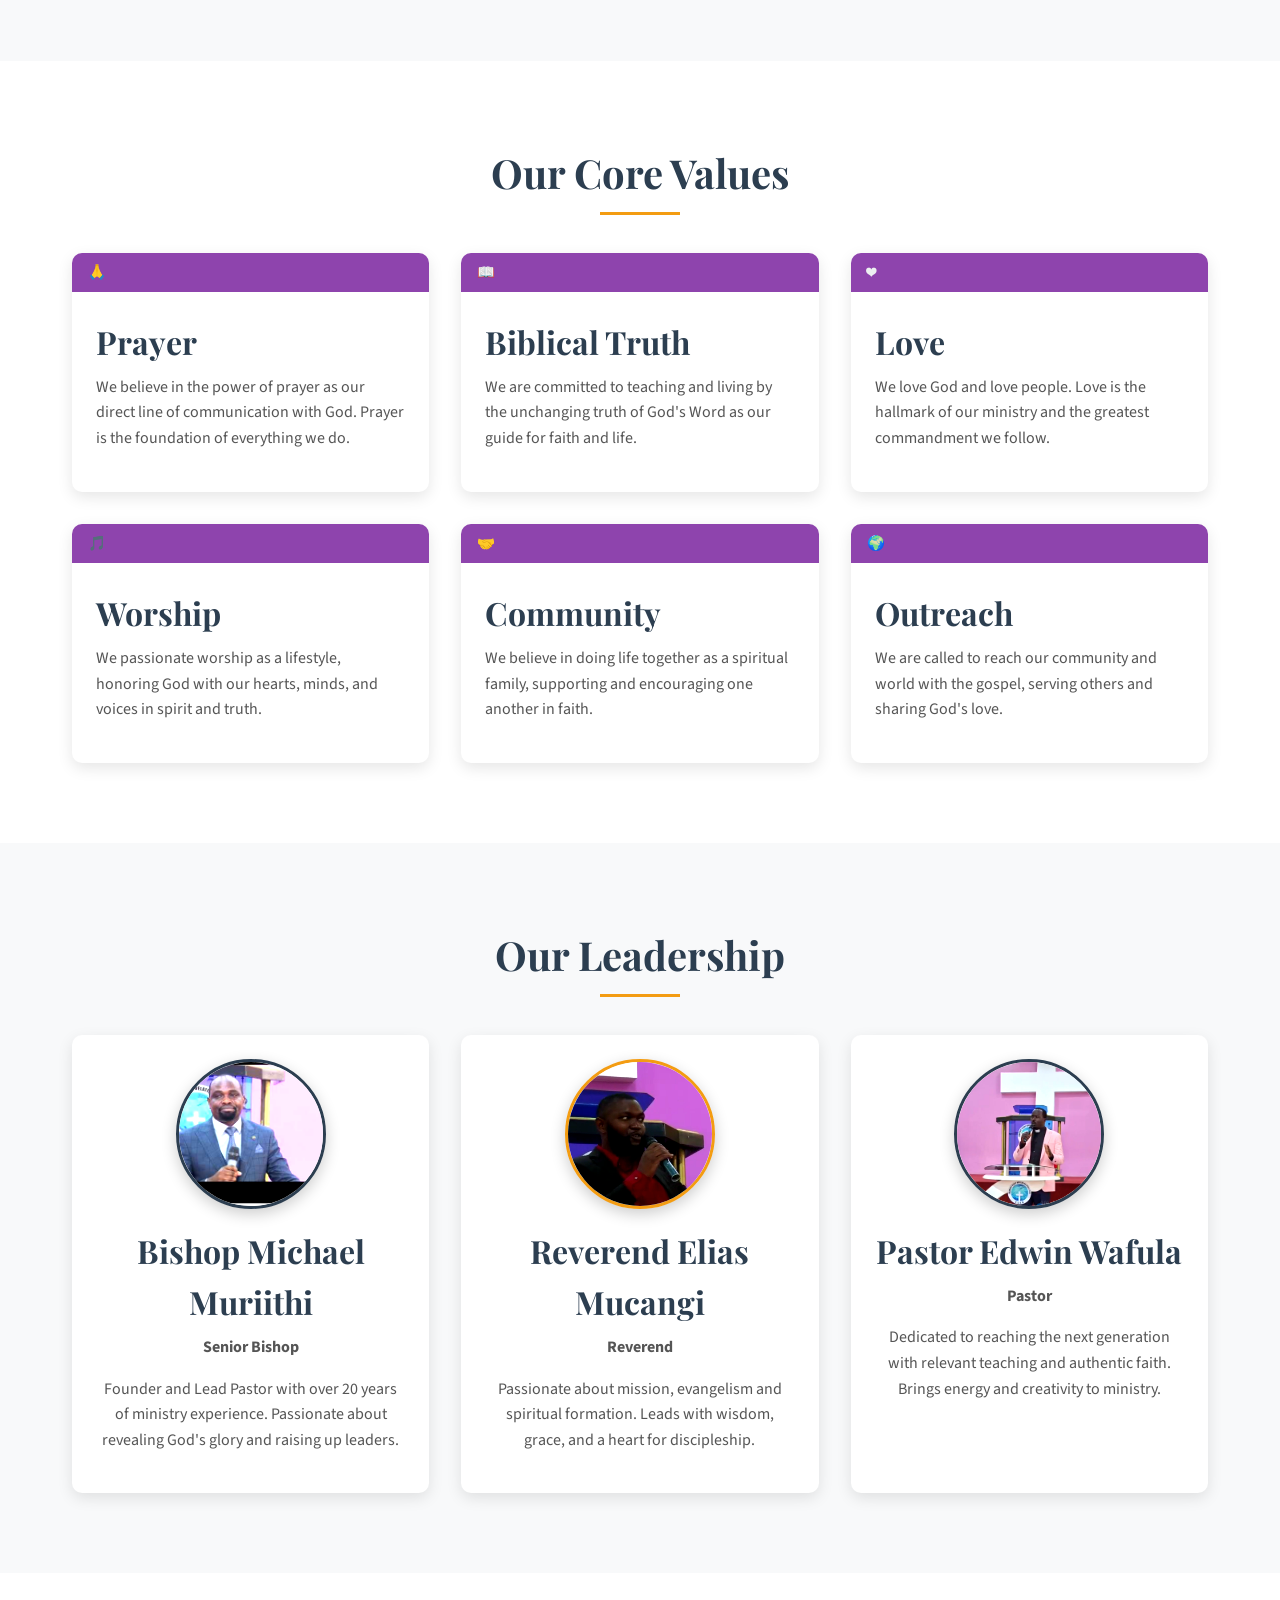
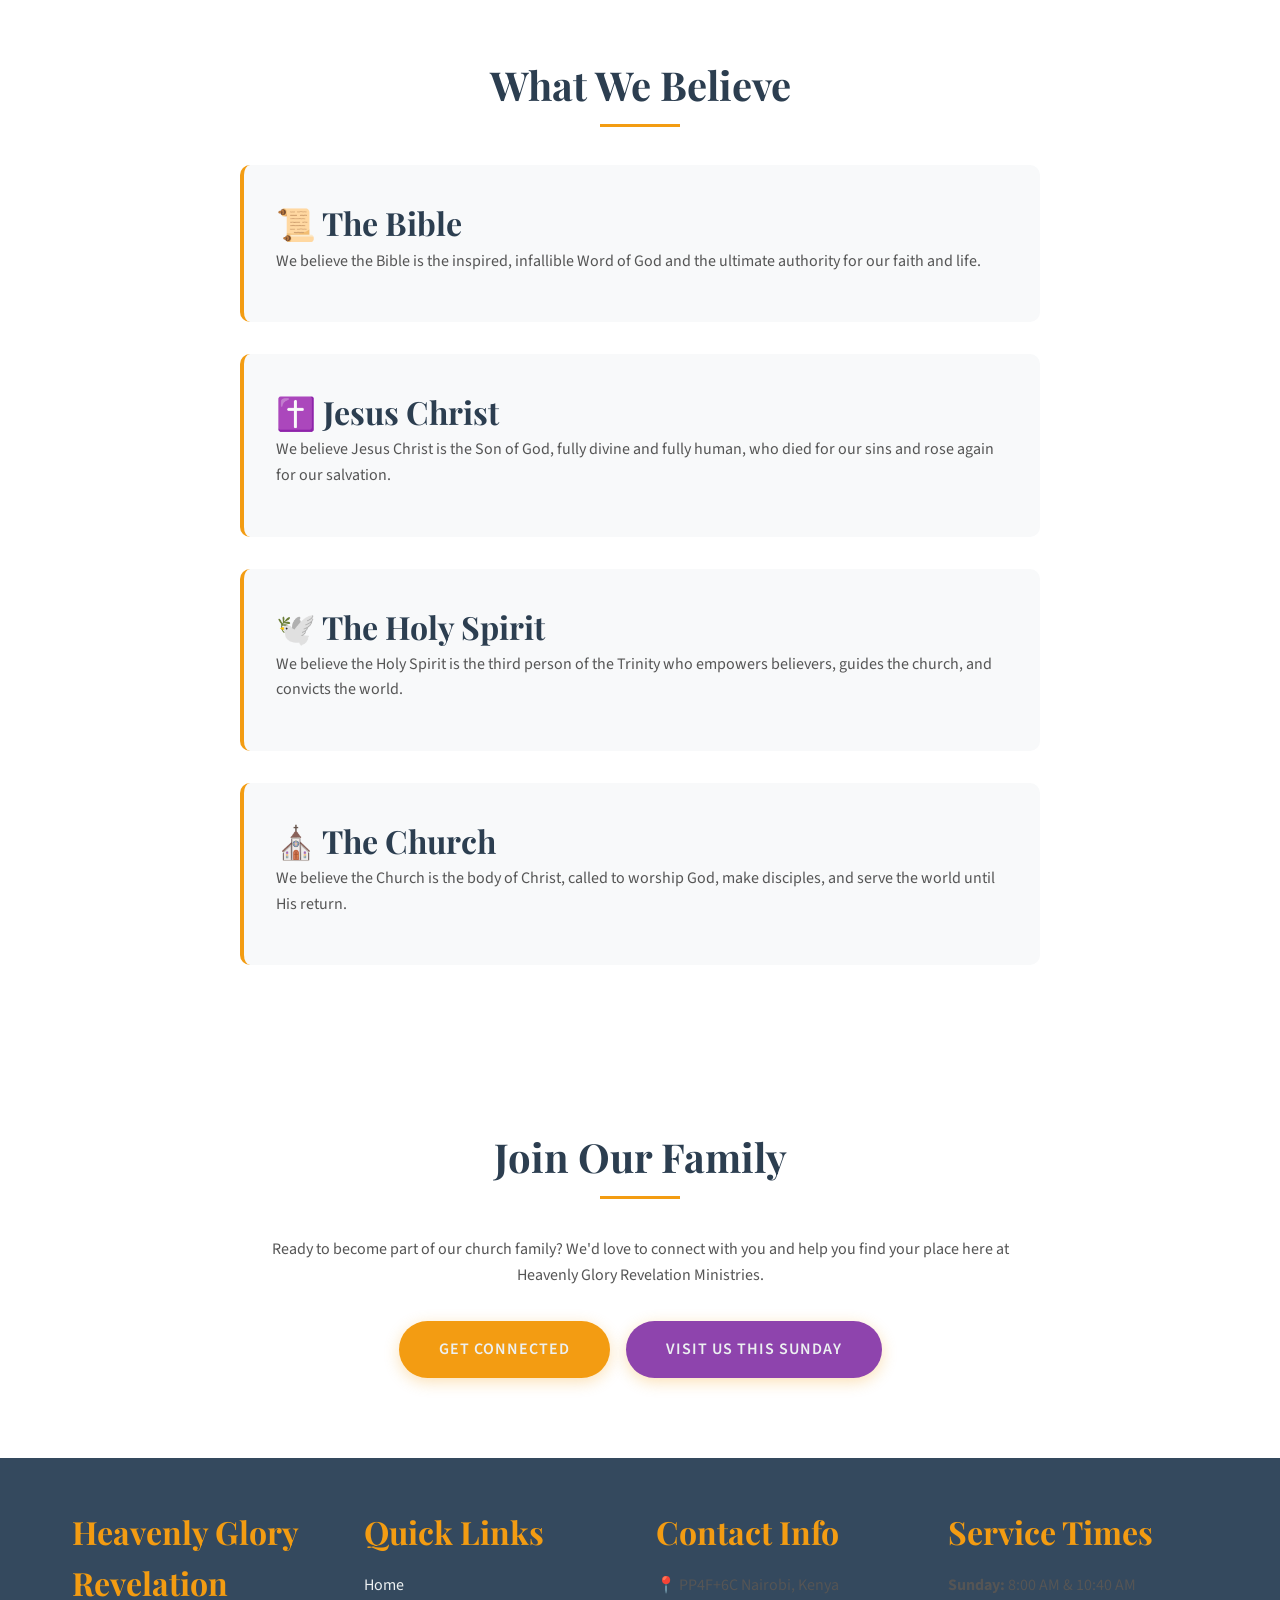
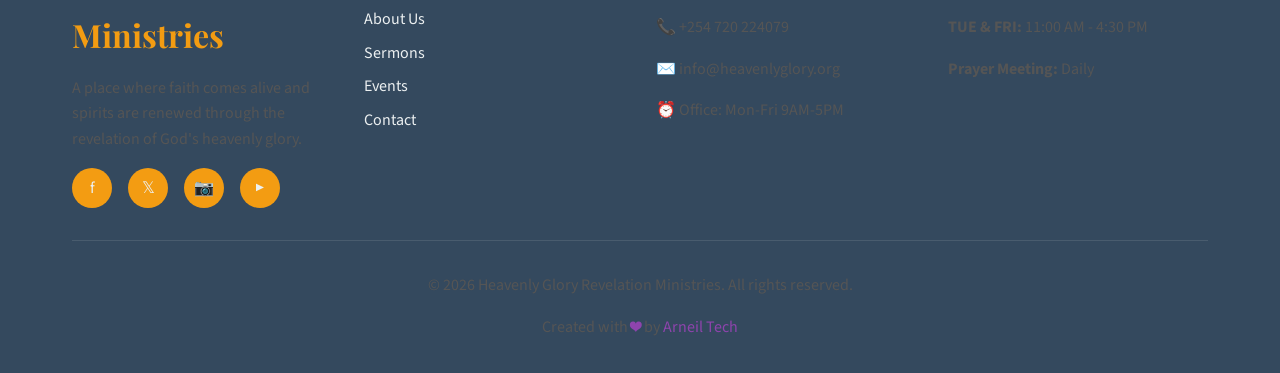
==== commit 88a3fa5c: "Update leadership section with enhanced individual photos for Reverend and Pastor using defined styl" ====
--- a/about.html
+++ b/about.html
@@ -12,6 +12,24 @@
     
     <!-- Favicon -->
     <link rel="icon" type="image/x-icon" href="Assets/images/favicon.ico">
+    <!-- Custom CSS for enhanced image styling -->
+    <style>
+        .bishop-photo {
+            filter: brightness(1.1) contrast(1.1) saturate(1.2) drop-shadow(0 2px 4px rgba(0,0,0,0.3));
+            transition: transform 0.3s ease, filter 0.3s ease;
+        }
+        .bishop-photo:hover {
+            transform: scale(1.05);
+            filter: brightness(1.15) contrast(1.15) saturate(1.3) drop-shadow(0 4px 8px rgba(0,0,0,0.4));
+        }
+        .leader-card {
+            transition: transform 0.3s ease, box-shadow 0.3s ease;
+        }
+        .leader-card:hover {
+            transform: translateY(-5px);
+            box-shadow: 0 10px 25px rgba(0,0,0,0.15);
+        }
+    </style>
 </head>
 <body>
     <!-- Navigation -->
@@ -152,27 +170,33 @@
         <div class="container">
             <h2 class="section-title">Our Leadership</h2>
             <div class="sermons-grid">
-                <div class="sermon-card">
+                <div class="sermon-card leader-card">
                     <div class="sermon-content" style="text-align: center;">
-                        <div style="width: 150px; height: 150px; border-radius: 50%; background: linear-gradient(135deg, var(--primary-color), var(--accent-color)); margin: 0 auto 1rem; display: flex; align-items: center; justify-content: center; color: white; font-size: 3rem; font-weight: bold;">MM</div>
-                        <h3>Bishop  Michael Muriithi</h3>
+                        <div style="width: 150px; height: 150px; border-radius: 50%; margin: 0 auto 1rem; overflow: hidden; border: 3px solid var(--primary-color); box-shadow: 0 5px 15px rgba(0,0,0,0.2);">
+                            <img src="Assets/images/Screenshot 2026-03-30 182932.png" alt="Bishop Michael Muriithi" class="bishop-photo" style="width: 100%; height: 100%; object-fit: cover;">
+                        </div>
+                        <h3>Bishop Michael Muriithi</h3>
                         <p><strong>Senior Bishop</strong></p>
                         <p>Founder and Lead Pastor with over 20 years of ministry experience. Passionate about revealing God's glory and raising up leaders.</p>
                     </div>
                 </div>
                 
-                <div class="sermon-card">
+                <div class="sermon-card leader-card">
                     <div class="sermon-content" style="text-align: center;">
-                        <div style="width: 150px; height: 150px; border-radius: 50%; background: linear-gradient(135deg, var(--secondary-color), var(--accent-color)); margin: 0 auto 1rem; display: flex; align-items: center; justify-content: center; color: white; font-size: 3rem; font-weight: bold;">EM</div>
+                        <div style="width: 150px; height: 150px; border-radius: 50%; margin: 0 auto 1rem; overflow: hidden; border: 3px solid var(--secondary-color); box-shadow: 0 5px 15px rgba(0,0,0,0.2);">
+                            <img src="Assets/images/Screenshot 2026-03-31 150216.png" alt="Reverend Elias Mucangi" class="bishop-photo" style="width: 100%; height: 100%; object-fit: cover;" onerror="this.style.display='none'; this.parentElement.innerHTML='<div style=\'width: 100%; height: 100%; background: linear-gradient(135deg, var(--secondary-color), var(--accent-color)); display: flex; align-items: center; justify-content: center; color: white; font-size: 3rem; font-weight: bold;\'>EM</div>'">
+                        </div>
                         <h3>Reverend Elias Mucangi</h3>
                         <p><strong>Reverend</strong></p>
-                        <p>Passionate about mission, evangelism  and spiritual formation. Leads with wisdom, grace, and a heart for discipleship.</p>
-                    </div>
-                </div>
-                
-                <div class="sermon-card">
+                        <p>Passionate about mission, evangelism and spiritual formation. Leads with wisdom, grace, and a heart for discipleship.</p>
+                    </div>
+                </div>
+                
+                <div class="sermon-card leader-card">
                     <div class="sermon-content" style="text-align: center;">
-                        <div style="width: 150px; height: 150px; border-radius: 50%; background: linear-gradient(135deg, var(--primary-color), var(--secondary-color)); margin: 0 auto 1rem; display: flex; align-items: center; justify-content: center; color: white; font-size: 3rem; font-weight: bold;">EW</div>
+                        <div style="width: 150px; height: 150px; border-radius: 50%; margin: 0 auto 1rem; overflow: hidden; border: 3px solid var(--primary-color); box-shadow: 0 5px 15px rgba(0,0,0,0.2);">
+                            <img src="Assets/images/WhatsApp Image 2026-03-31 at 15.21.13.jpeg" alt="Pastor Edwin Wafula" class="bishop-photo" style="width: 100%; height: 100%; object-fit: cover;" onerror="this.style.display='none'; this.parentElement.innerHTML='<div style=\'width: 100%; height: 100%; background: linear-gradient(135deg, var(--primary-color), var(--secondary-color)); display: flex; align-items: center; justify-content: center; color: white; font-size: 3rem; font-weight: bold;\'>EW</div>'">
+                        </div>
                         <h3>Pastor Edwin Wafula</h3>
                         <p><strong>Pastor</strong></p>
                         <p>Dedicated to reaching the next generation with relevant teaching and authentic faith. Brings energy and creativity to ministry.</p>
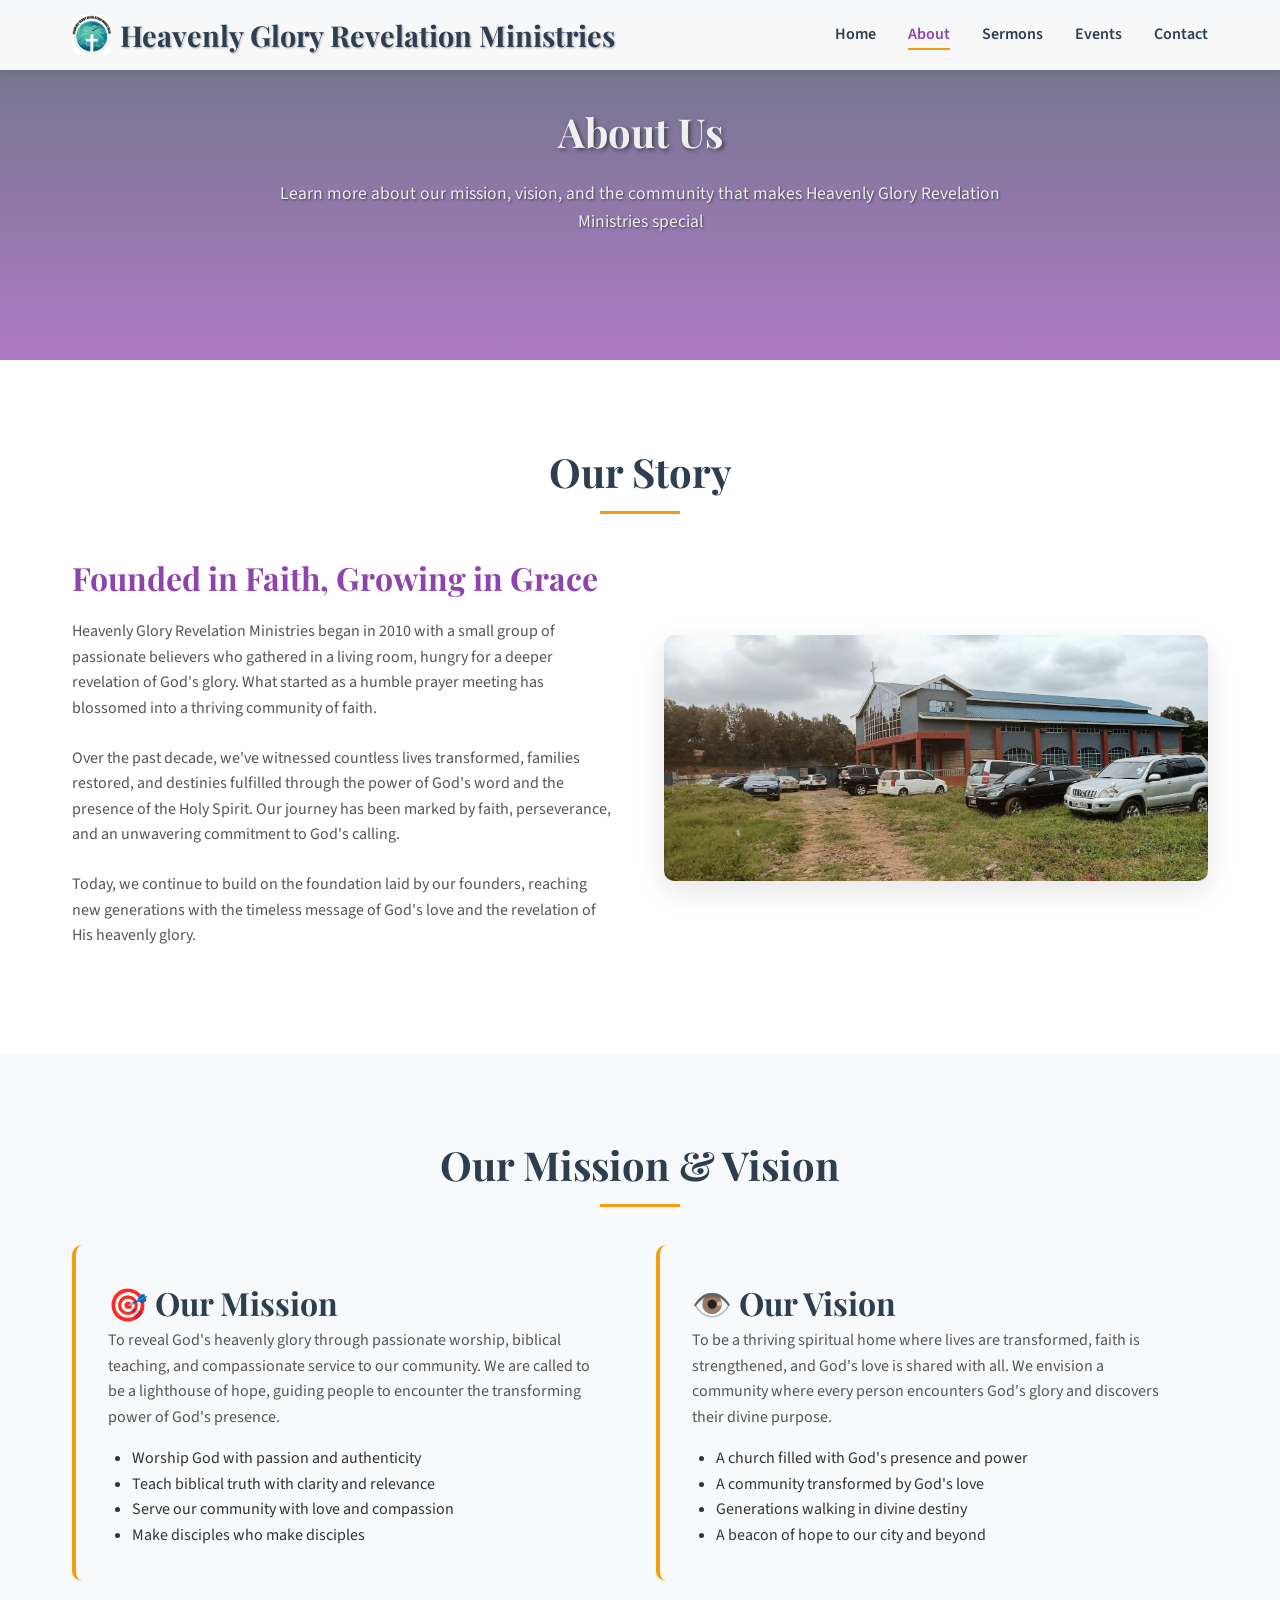
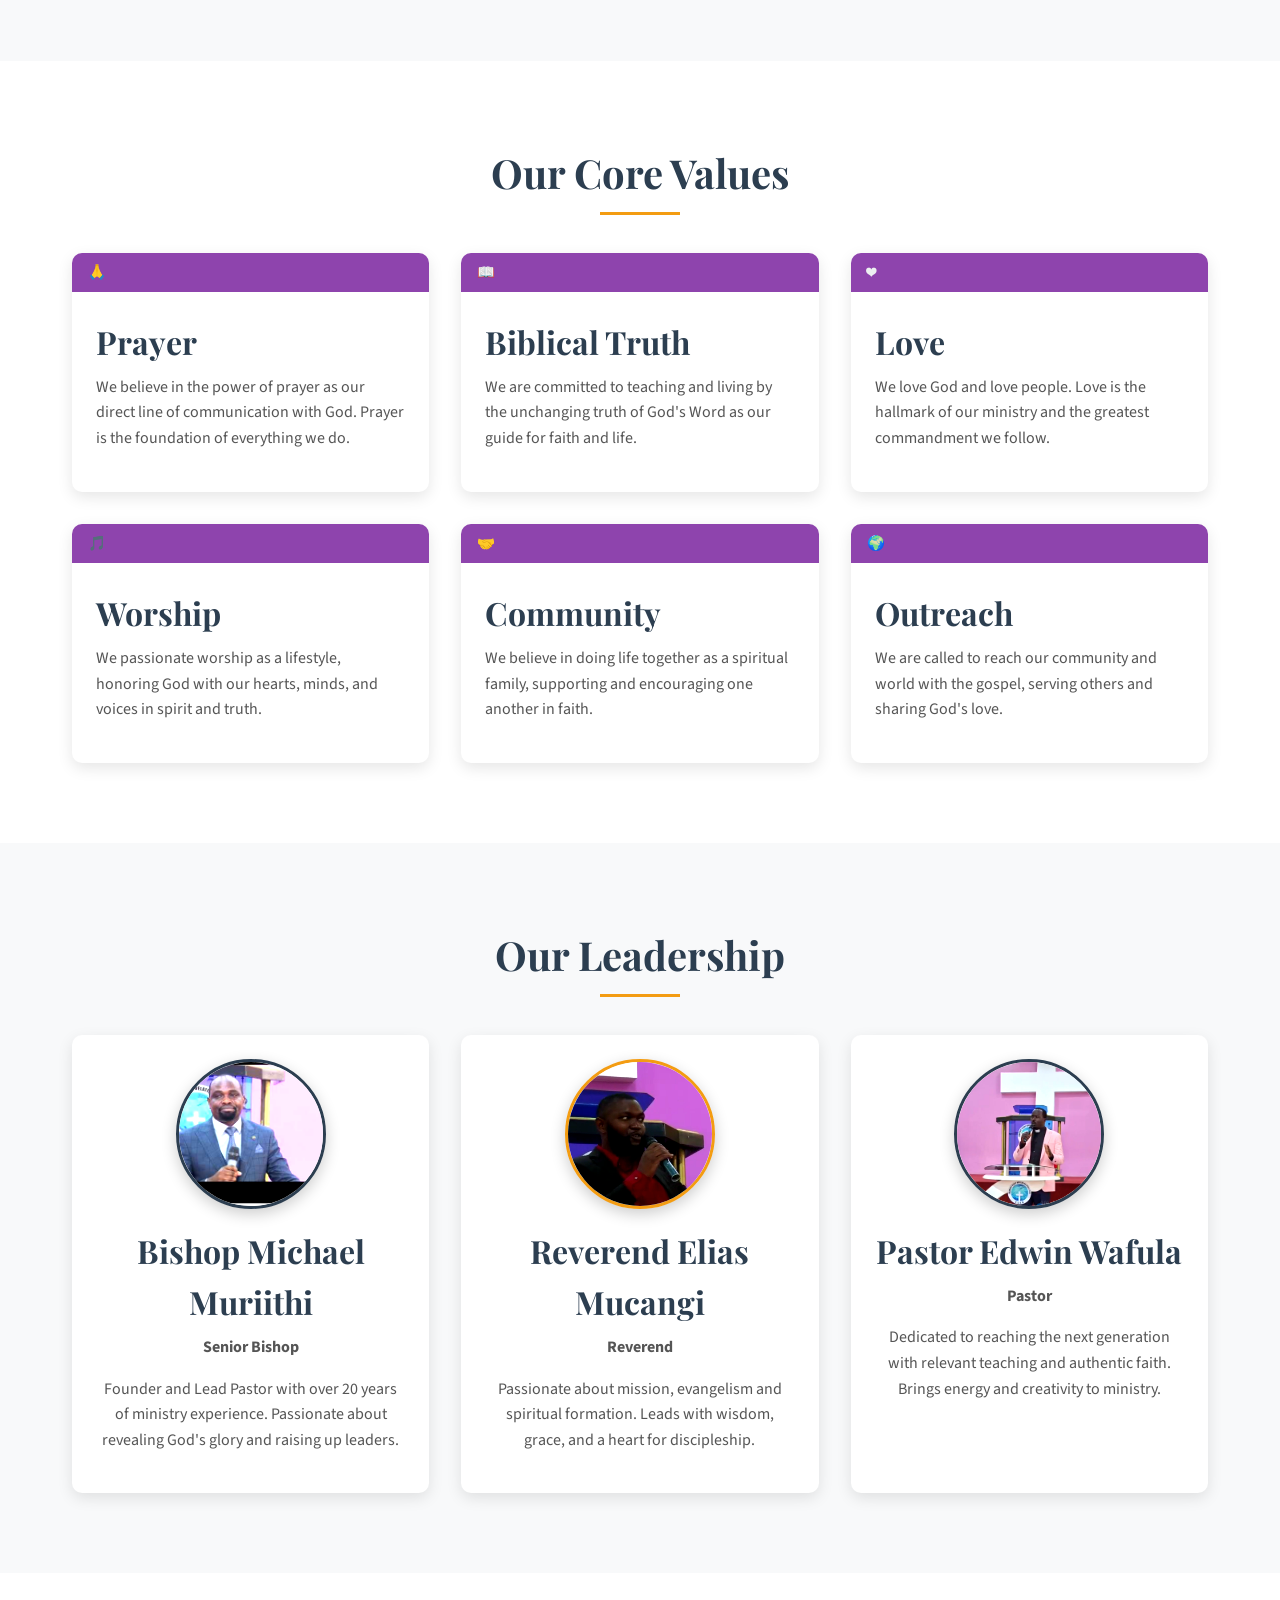
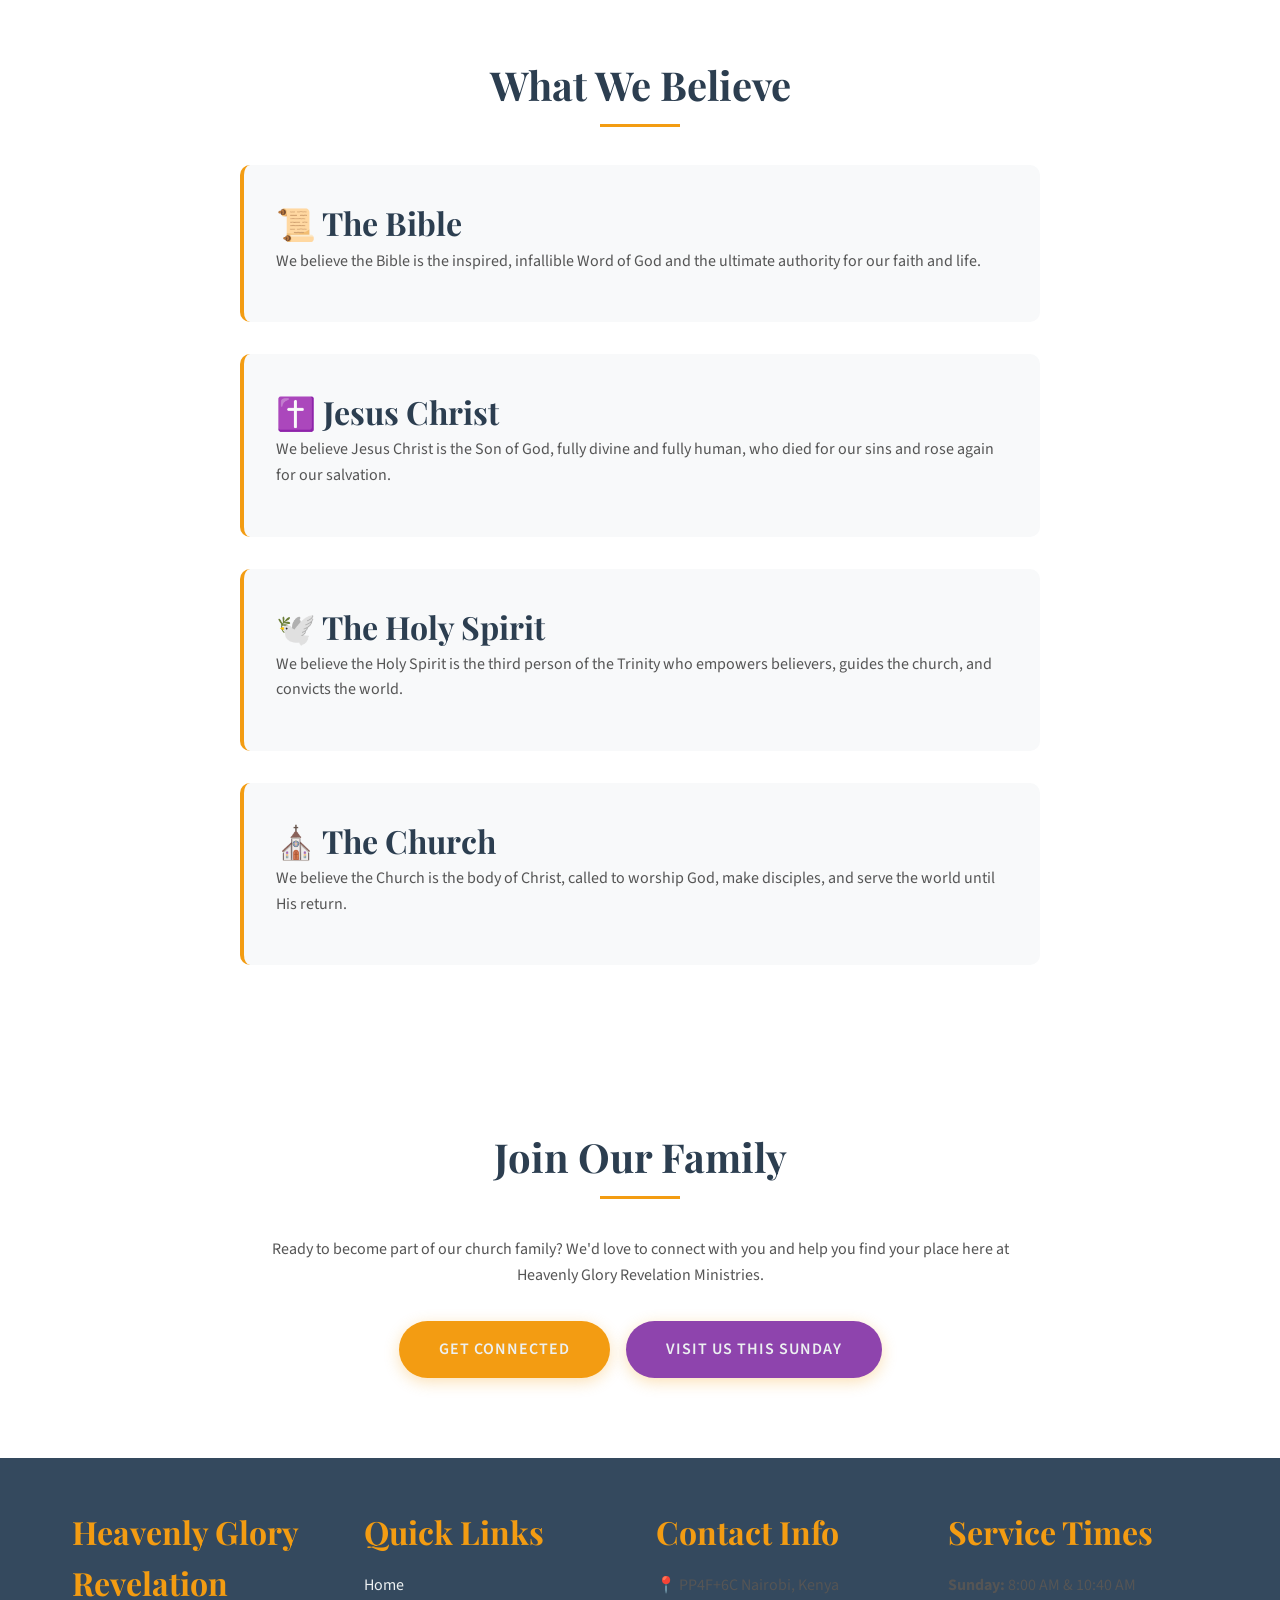
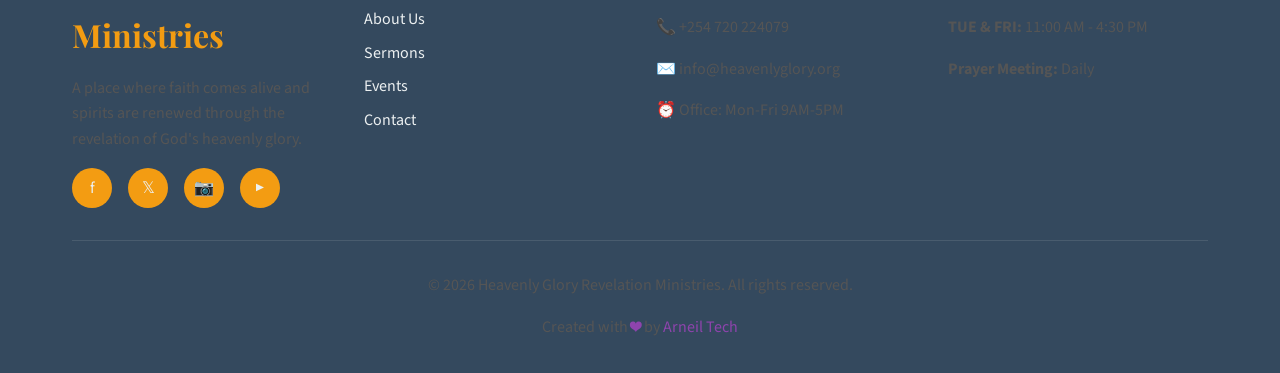
==== commit 04a283de: "Complete Ministries Section and enhance all ministry images - add modern responsive grid, profession" ====
--- a/about.html
+++ b/about.html
@@ -74,7 +74,7 @@
                     <p>Today, we continue to build on the foundation laid by our founders, reaching new generations with the timeless message of God's love and the revelation of His heavenly glory.</p>
                 </div>
                 <div class="about-image">
-                    <img src="https://images.unsplash.com/photo-1513836279014-a89f7a76ae86?ixlib=rb-4.0.3&ixid=M3wxMjA3fDB8MHxwaG90by1wYWdlfHx8fGVufDB8fHx8fA%3D%3D&auto=format&fit=crop&w=2070&q=80" alt="Church Sanctuary" style="width: 100%; border-radius: 10px; box-shadow: 0 10px 30px rgba(0,0,0,0.1);">
+                    <img src="Assets/images/WhatsApp Image 2026-04-01 at 01.37.39.jpeg" alt="Church Sanctuary" style="width: 100%; border-radius: 10px; box-shadow: 0 10px 30px rgba(0,0,0,0.1);">
                 </div>
             </div>
         </div>
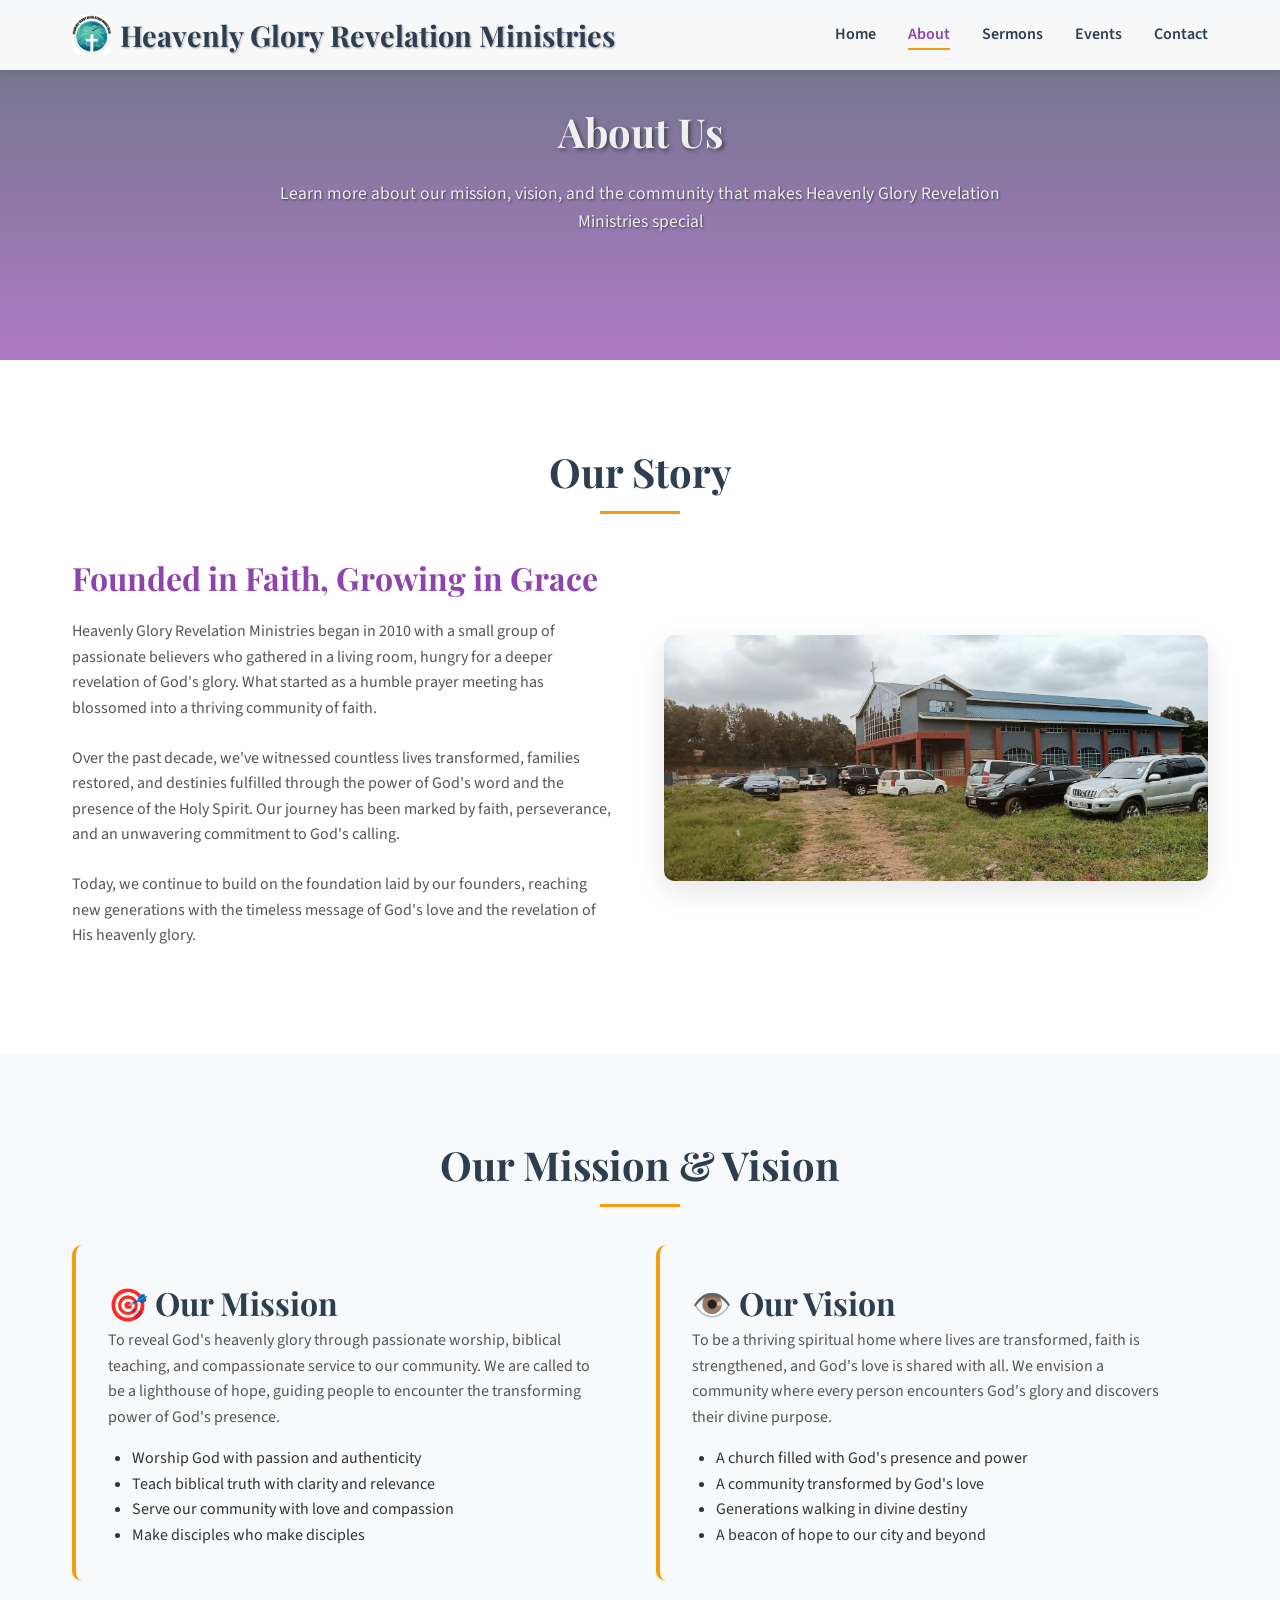
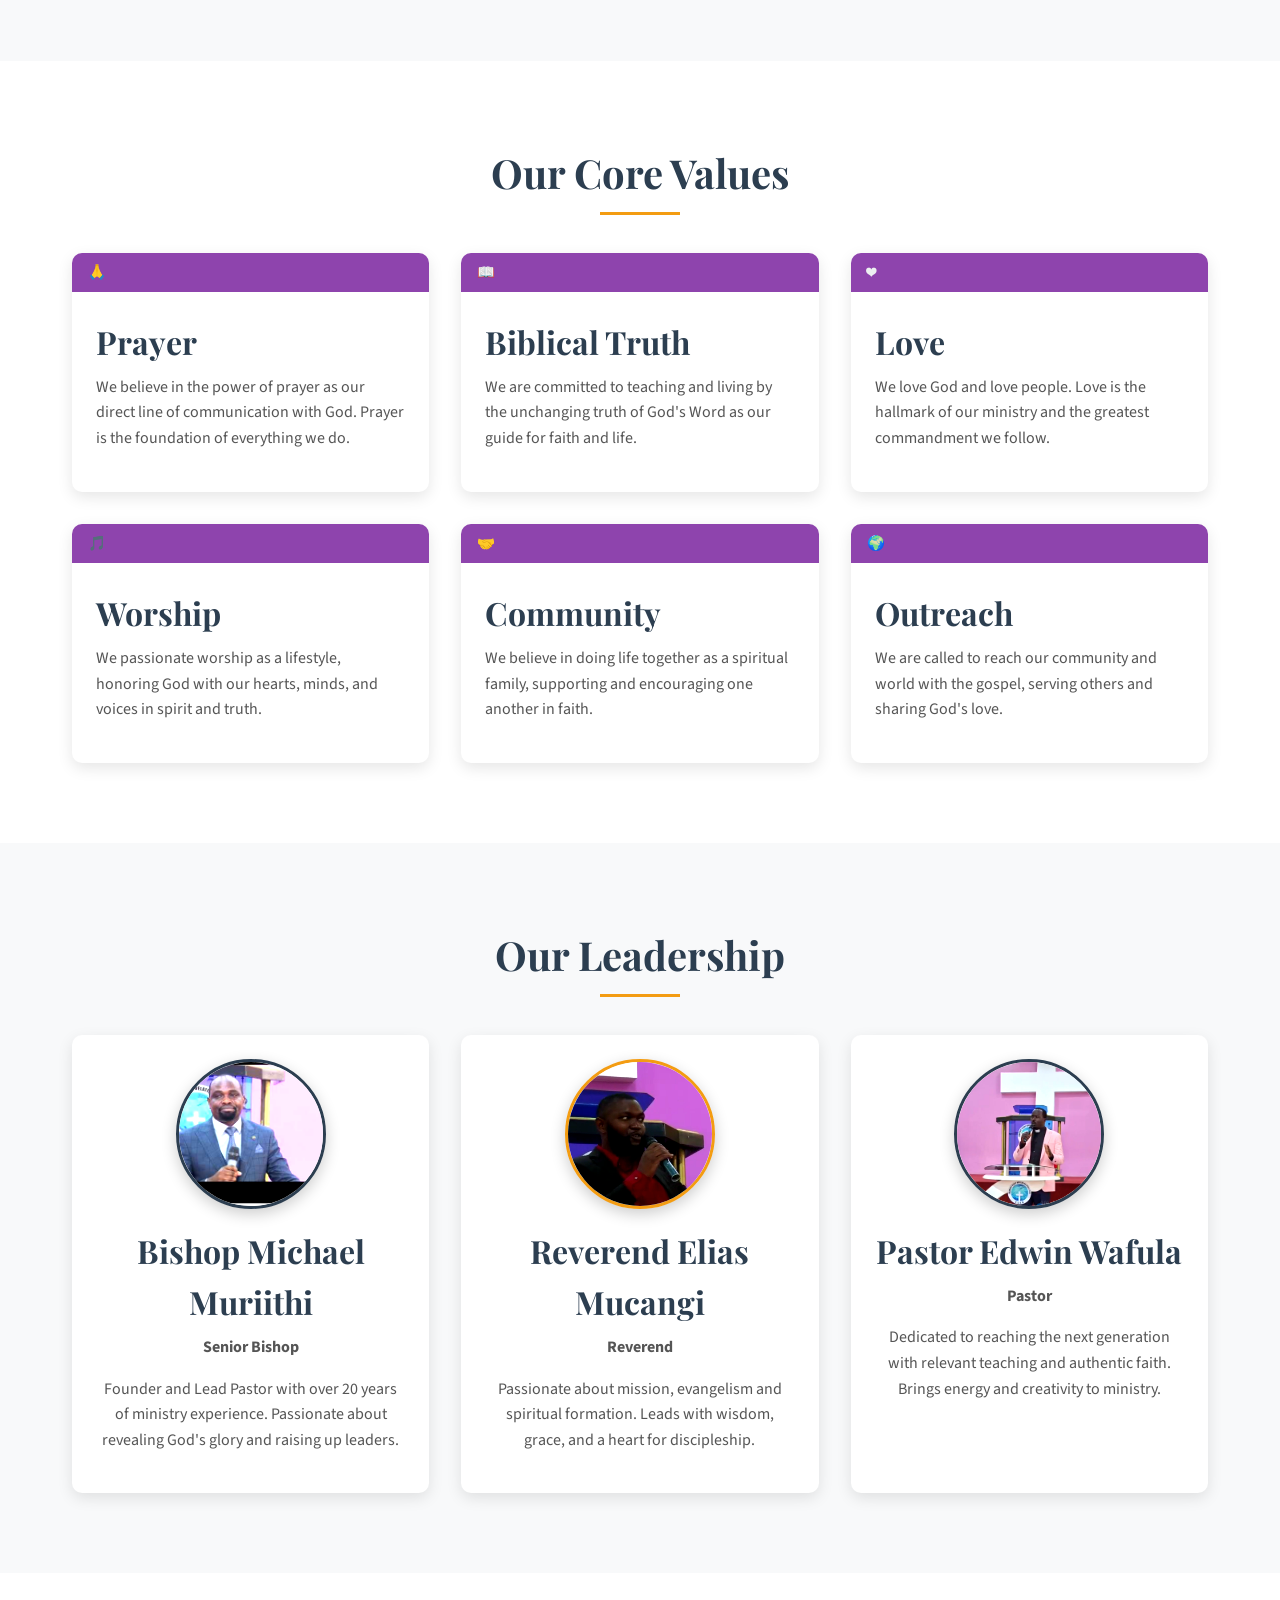
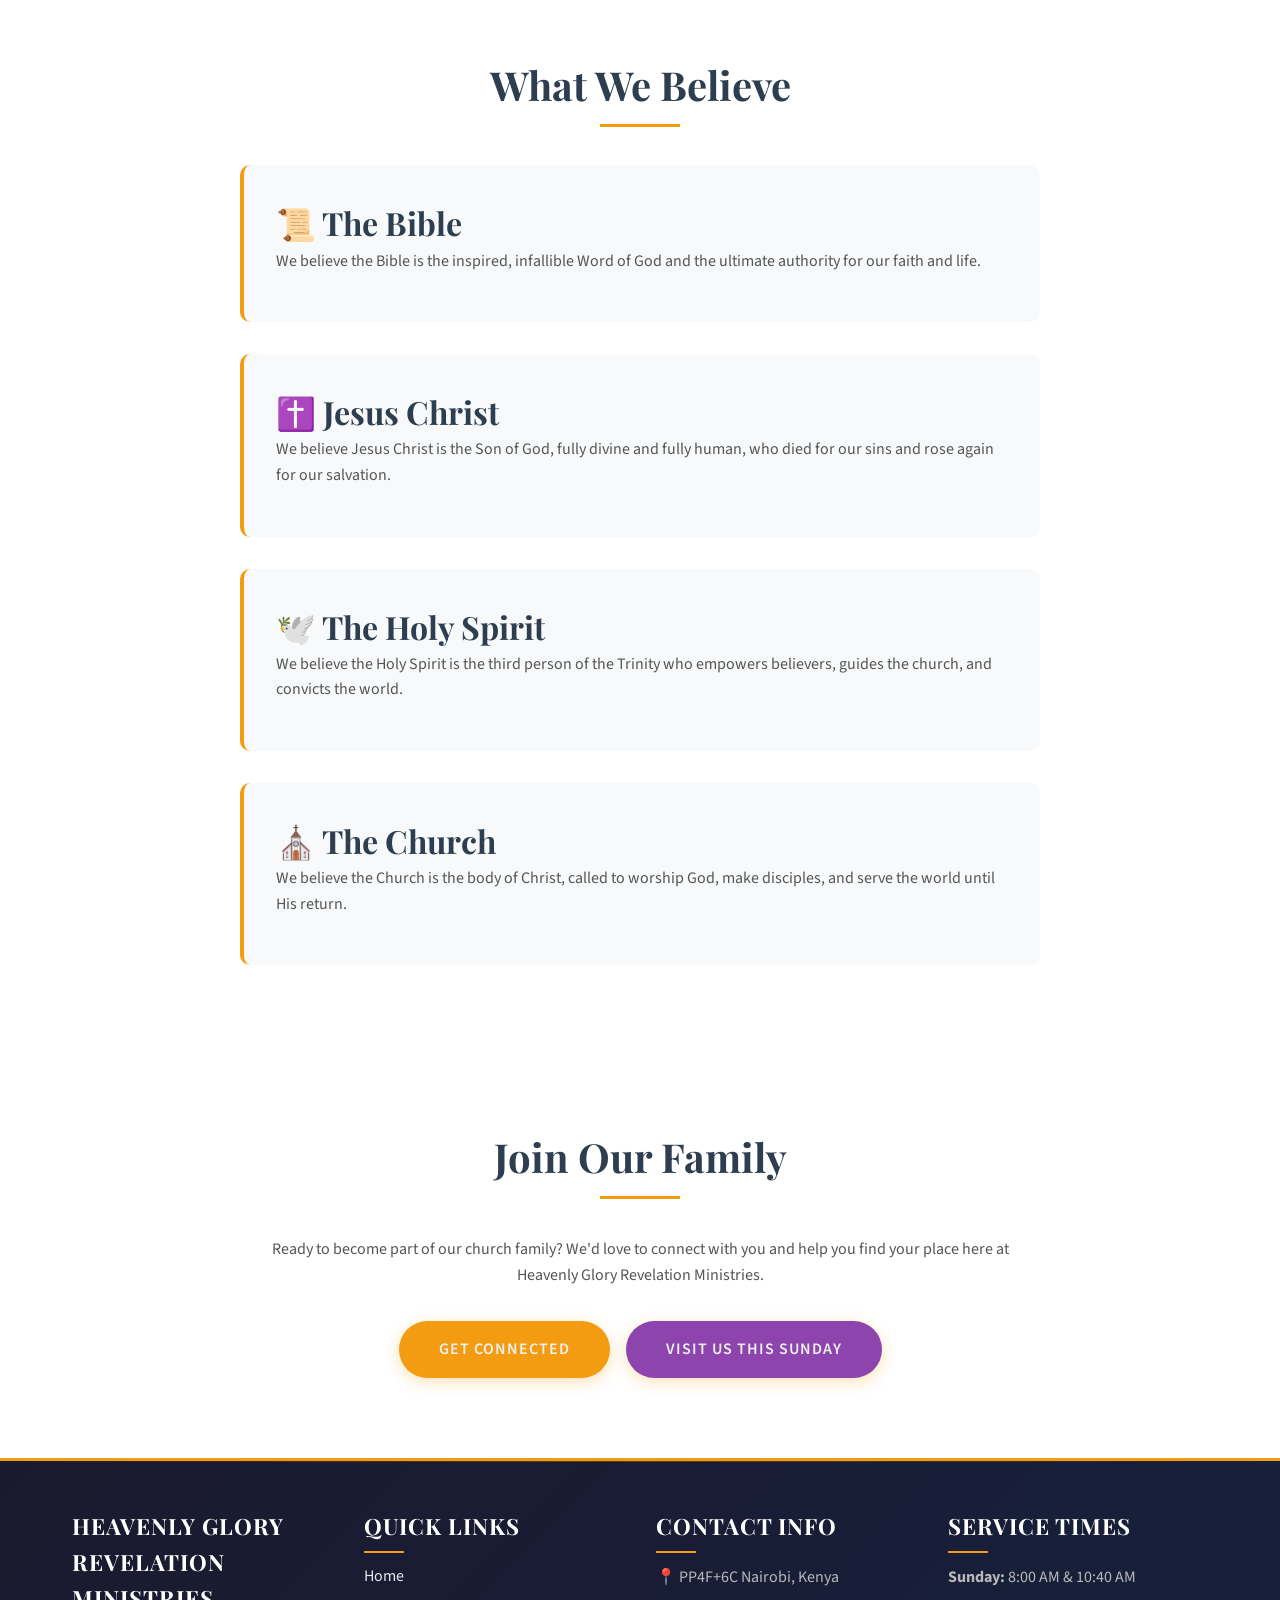
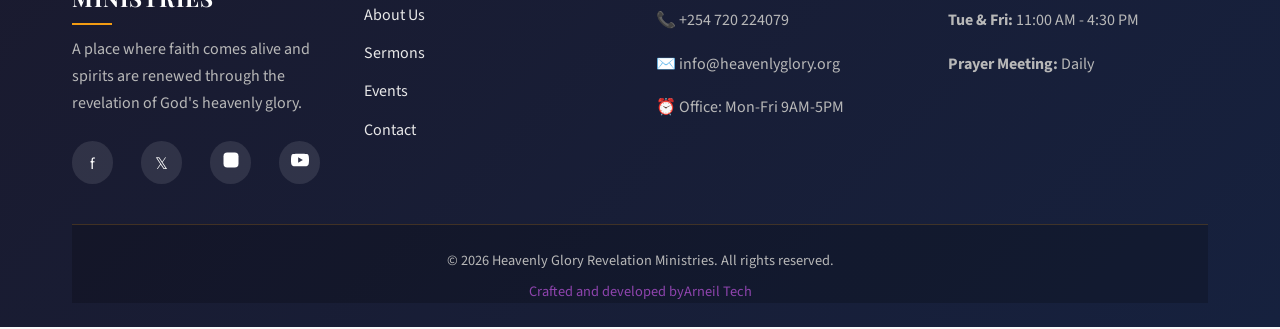
==== commit 1019db79: "Update footer with modern design and social media links - Applied modern footer color scheme across " ====
--- a/about.html
+++ b/about.html
@@ -9,6 +9,173 @@
     
     <!-- CSS -->
     <link rel="stylesheet" href="css/style.css">
+    <style>
+        /* Modern Footer Color Scheme */
+        footer {
+            background: linear-gradient(135deg, #1a1a2e 0%, #16213e 100%) !important;
+            color: #e8e8e8 !important;
+            border-top: 3px solid #f39c12 !important;
+            position: relative;
+        }
+        
+        footer::before {
+            content: '';
+            position: absolute;
+            top: 0;
+            left: 0;
+            right: 0;
+            height: 1px;
+            background: linear-gradient(90deg, transparent, rgba(243, 156, 18, 0.3), transparent);
+        }
+        
+        .footer-section h3 {
+            color: #ffffff !important;
+            font-size: 1.4rem !important;
+            margin-bottom: 1.2rem !important;
+            font-weight: 700 !important;
+            text-transform: uppercase;
+            letter-spacing: 1px;
+            position: relative;
+        }
+        
+        .footer-section h3::after {
+            content: '';
+            position: absolute;
+            bottom: -8px;
+            left: 0;
+            width: 40px;
+            height: 2px;
+            background: #f39c12;
+        }
+        
+        .footer-section p {
+            color: #b8b8b8 !important;
+            font-size: 1rem !important;
+            line-height: 1.7 !important;
+            margin-bottom: 1rem !important;
+        }
+        
+        .footer-section ul {
+            list-style: none !important;
+            padding: 0 !important;
+        }
+        
+        .footer-section li {
+            margin-bottom: 0.8rem !important;
+        }
+        
+        .footer-section a {
+            color: #e8e8e8 !important;
+            text-decoration: none !important;
+            font-size: 1rem !important;
+            transition: all 0.3s ease !important;
+            position: relative;
+        }
+        
+        .footer-section a:hover {
+            color: #f39c12 !important;
+            transform: translateX(3px);
+        }
+        
+        .footer-section a::after {
+            content: '';
+            position: absolute;
+            bottom: -2px;
+            left: 0;
+            width: 0;
+            height: 1px;
+            background: #f39c12;
+            transition: width 0.3s ease;
+        }
+        
+        .footer-section a:hover::after {
+            width: 100%;
+        }
+        
+        .footer-bottom {
+            border-top: 1px solid rgba(243, 156, 18, 0.2) !important;
+            margin-top: 2.5rem !important;
+            padding-top: 1.5rem !important;
+            text-align: center !important;
+            background: rgba(0, 0, 0, 0.2);
+        }
+        
+        .footer-bottom p {
+            color: #b8b8b8 !important;
+            font-size: 0.9rem !important;
+            margin-bottom: 0.5rem !important;
+        }
+        
+        .social-links {
+            margin-top: 1.5rem !important;
+        }
+        
+        .social-links a {
+            display: inline-block !important;
+            width: 44px !important;
+            height: 44px !important;
+            line-height: 44px !important;
+            text-align: center !important;
+            background: rgba(255, 255, 255, 0.1) !important;
+            color: #ffffff !important;
+            border-radius: 50% !important;
+            margin-right: 0.8rem !important;
+            transition: all 0.3s ease !important;
+            border: 2px solid transparent;
+            position: relative;
+            overflow: hidden;
+        }
+        
+        .social-links a:hover {
+            background: #f39c12 !important;
+            transform: translateY(-3px) !important;
+            box-shadow: 0 5px 15px rgba(243, 156, 18, 0.3) !important;
+        }
+        
+        .social-links a svg {
+            width: 18px !important;
+            height: 18px !important;
+            fill: currentColor !important;
+        }
+        
+        /* Responsive Design */
+        @media (max-width: 768px) {
+            footer {
+                padding: 2rem 0 !important;
+            }
+            
+            .footer-section h3 {
+                font-size: 1.2rem !important;
+                margin-bottom: 1rem !important;
+            }
+            
+            .footer-section p {
+                font-size: 0.9rem !important;
+            }
+            
+            .social-links a {
+                width: 38px !important;
+                height: 38px !important;
+                line-height: 38px !important;
+                margin-right: 0.5rem !important;
+            }
+        }
+        
+        @media (max-width: 480px) {
+            .footer-content {
+                text-align: center !important;
+            }
+            
+            .footer-section {
+                margin-bottom: 2rem !important;
+            }
+            
+            .footer-section h3::after {
+                left: 50% !important;
+                transform: translateX(-50%) !important;
+            }
+        }
+    </style>
     
     <!-- Favicon -->
     <link rel="icon" type="image/x-icon" href="Assets/images/favicon.ico">
@@ -256,10 +423,20 @@
                     <h3>Heavenly Glory Revelation Ministries</h3>
                     <p>A place where faith comes alive and spirits are renewed through the revelation of God's heavenly glory.</p>
                     <div class="social-links">
-                        <a href="#" aria-label="Facebook">f</a>
+                        <a href="https://www.facebook.com/BishopMuriithiNjiiri" aria-label="Facebook" target="_blank">f</a>
                         <a href="#" aria-label="Twitter">𝕏</a>
-                        <a href="#" aria-label="Instagram">📷</a>
-                        <a href="#" aria-label="YouTube">▶</a>
+                        <a href="https://instagram.com/hgrmkenya" aria-label="Instagram" target="_blank">
+                            <svg width="20" height="20" viewBox="0 0 24 24" fill="currentColor">
+                                <rect x="2" y="2" width="20" height="20" rx="5" ry="5"/>
+                                <path d="M16 11.37A4 4 0 1 1 12.63 8 4 4 0 0 1 16 11.37z" fill="white"/>
+                                <line x1="17.5" y1="6.5" x2="17.51" y2="6.5" stroke="white" stroke-width="2" stroke-linecap="round"/>
+                            </svg>
+                        </a>
+                        <a href="https://www.youtube.com/@MichaelMuriithi-y5u" aria-label="YouTube" target="_blank">
+                            <svg width="20" height="20" viewBox="0 0 24 24" fill="currentColor">
+                                <path d="M23.498 6.186a3.016 3.016 0 0 0-2.122-2.136C19.505 3.545 12 3.545 12 3.545s-7.505 0-9.377.505A3.017 3.017 0 0 0 .502 6.186C0 8.07 0 12 0 12s0 3.93.502 5.814a3.016 3.016 0 0 0 2.122 2.136c1.871.505 9.376.505 9.376.505s7.505 0 9.377-.505a3.015 3.015 0 0 0 2.122-2.136C24 15.93 24 12 24 12s0-3.93-.502-5.814zM9.545 15.568V8.432L15.818 12l-6.273 3.568z"/>
+                            </svg>
+                        </a>
                     </div>
                 </div>
                 
@@ -285,14 +462,14 @@
                 <div class="footer-section">
                     <h3>Service Times</h3>
                     <p><strong>Sunday:</strong> 8:00 AM & 10:40 AM</p>
-                    <p><strong>TUE & FRI:</strong> 11:00 AM - 4:30 PM</p>
+                    <p><strong>Tue & Fri:</strong> 11:00 AM - 4:30 PM</p>
                     <p><strong>Prayer Meeting:</strong> Daily</p>
                 </div>
             </div>
             
             <div class="footer-bottom">
                 <p>&copy; 2024 Heavenly Glory Revelation Ministries. All rights reserved.</p>
-                <p>Created with <span style="color: var(--accent-color);">❤</span> by <span style="color: var(--accent-color); text-decoration: none;">Arneil Tech</span></p>
+                <p><span style="color: var(--accent-color);">Crafted and developed by<span style="color: var(--accent-color); text-decoration: none;">Arneil Tech</span></p>
             </div>
         </div>
     </footer>
